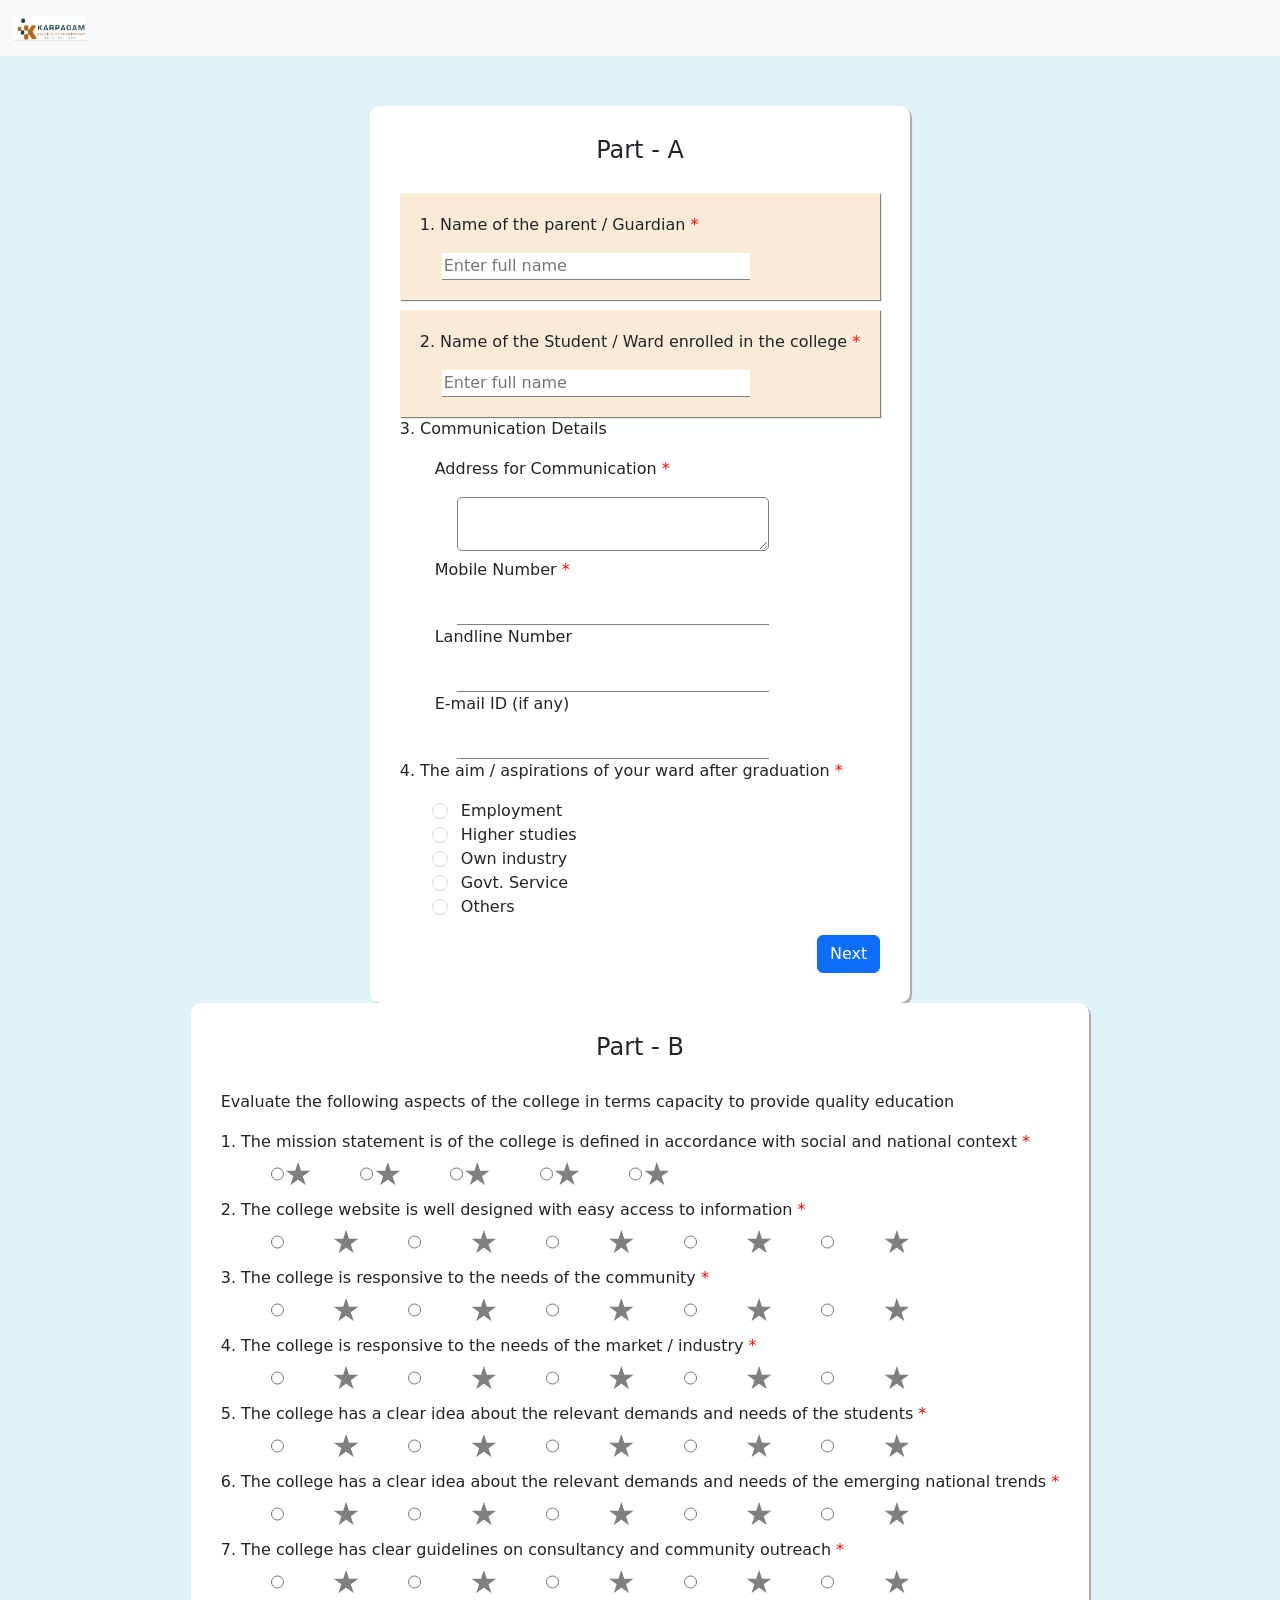
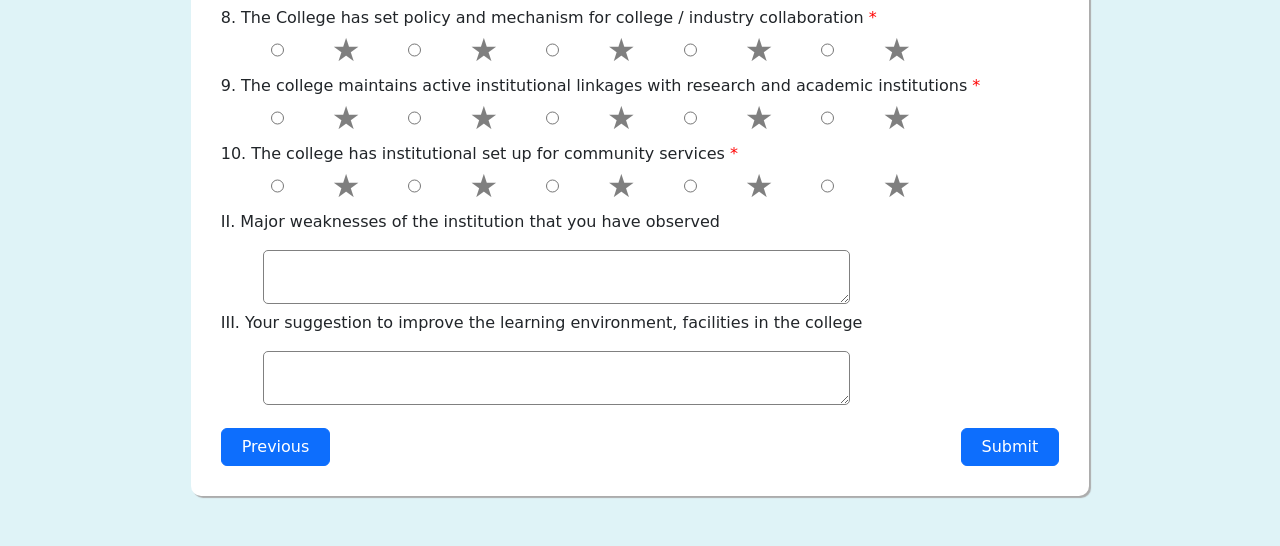
==== Parent_Form.html @ ad38cbf8 "Parent Form - 0.1" ====
<!DOCTYPE html>
<html lang="en">
<head>
    <meta charset="UTF-8">
    <meta name="viewport" content="width=device-width, initial-scale=1.0">
    <title>Parent Feedback</title>
    <link href="https://cdn.jsdelivr.net/npm/bootstrap@5.0.2/dist/css/bootstrap.min.css" rel="stylesheet" integrity="sha384-EVSTQN3/azprG1Anm3QDgpJLIm9Nao0Yz1ztcQTwFspd3yD65VohhpuuCOmLASjC" crossorigin="anonymous">
    <style>
        body{
            background-color: rgba(219, 242, 246, 0.866);
        }
        input[type="text"],
        input[type="tel"],
        input[type="email"]
        {
            border: none;
            outline: 0;
            margin-left: 5%;
            width: 70%;
            border-bottom: .5px solid grey;
        }
        textarea{
            border-radius: 5px;
            border: .5px solid grey;
            outline: 0;
            margin-left: 5%;
            width: 70%;
        }
        .sec-b a,
        input[type="submit"]{
            padding-left: 20px;
            padding-right: 20px;
        }
        h4{
            text-align: center;
            padding-bottom: 20px;
        }
        .rb{
            margin-left: 50px;
            margin-top: -20px;
        }
        .rb-star {
            font-size: 2em;
            color: rgba(0, 0, 0, 0.5);
            cursor: pointer;
            transition: color 0.3s;
            /* margin-left: 50px; */
        }

        .rb-star:hover,
        .rb-star.checked {
            color: rgb(235, 209, 18);
        }
        .rb input[type="radio"]{
            /* display: none; */
        }
        form{
            margin: 50px 50px;
        }
        .sec-a{
            background-color: white;
            padding: 30px;
            border-radius: 10px;
            box-shadow: 2px 2px 1px rgb(172, 172, 172);
            margin: 0px auto;
            width:fit-content;
        }
        .sec-b{
            background-color: white;
            padding: 30px;
            border-radius: 10px;
            box-shadow: 2px 2px 1px rgb(172, 172, 172);
            margin: 0px auto;
            width:fit-content;
        }
        .sec-a ul{
            list-style-type: none;
        }
        .sec-a input[type="radio"]{
            margin-right: 8px;
        }
        span.req{
            color: red;
        }
        .lft-50{
            margin-left: 35px;
        }
        .rb label{
            display: flex;
            /* margin-right: 20px; */
            /* width: 100px; */
        }
        /* @media (max-width : 767px){
            .rb-star{
                margin-left: 20px;
            }
        } */
        @media (max-width : 450px){
            form{
                margin: 50px 20px;
                margin-right: 20px;
            }
            .lft-50{
                margin-left: 20px;
            }
            .rb{
                margin-left: 20px;
            }
        }
        @media (max-width : 380px){
            form{
                margin: 50px 0px;
            }
        }
    </style>

    <script>
        document.addEventListener('DOMContentLoaded', function () {
            const stars = document.querySelectorAll('.rb-star');

            stars.forEach((star) => {
                star.addEventListener('click', function () {
                    const value = parseInt(star.dataset.value);
                    const ratingContainer = star.parentNode.parentNode;
                    const stars = ratingContainer.querySelectorAll('.rb-star');

                    stars.forEach((s, index) => {
                        if (index < value) {
                            s.classList.add('checked');
                        } else {
                            s.classList.remove('checked');
                        }
                    });

                    // Update the hidden input value (if needed)
                    const input = ratingContainer.querySelector('input[type="hidden"]');
                    if (input) {
                        input.value = value;
                    }
                });
            });
        });
    </script>
</head>
<body>
    <nav class="navbar navbar-expand-lg navbar-light bg-light">
        <div class="container-fluid">
            <a class="navbar-brand" href="#">
                <img src="logo.jpg" alt="" width="75" height="25" class="d-inline-block align-text-top">
            </a>
        </div>
        <div class="container-fluid">

        </div>
    </nav>
    
    <section >
        <form action="" class="justify-content-center">
            <div class="sec-a container" id="sec-a">
                <h4>Part - A</h4>
                <div class="q" style="background-color: antiquewhite; box-shadow: 1px 1px 1px grey; padding: 20px;">
                    <p id="p_name">1.	Name of the parent / Guardian <span class="req">*</span></p>
                    <input type="text" name="parent_name" id="parent_name" placeholder="Enter full name">
                </div>
                <div class="q" style="background-color: antiquewhite; box-shadow: 1px 1px 1px grey; padding: 20px; margin-top: 10px;">
                    <p id="s_name">2.	Name of the Student / Ward enrolled in the college <span class="req">*</span></p>
                    <input type="text" name="student_name" id="student_name" placeholder="Enter full name">
                </div>
                <p>3.  Communication Details</p>
                <div class="lft-50">
                    <p id="c_address">Address for Communication <span class="req">*</span></p>
                    <textarea name="communication_address" id="communication_address"></textarea>
                    <p id="m_number">Mobile Number <span class="req">*</span></p>
                    <input type="tel" name="mobile_number" id="mobile_number">
                    <p id="l_number">Landline Number</p>
                    <input type="tel" name="landline_number" id="landline_number">
                    <p id="e_id">E-mail ID (if any)</p>
                    <input type="email" name="email_id" id="email_id">
                </div>
                <p id="aim">4.	The aim / aspirations of your ward after graduation <span class="req">*</span></p>
                <ul>
                    <li><label><input type="radio" class="form-check-input" name="aim" value="1"> Employment </label></li>
                    <li><label><input type="radio" class="form-check-input" name="aim" value="2"> Higher studies </label></li>
                    <li><label><input type="radio" class="form-check-input" name="aim" value="3"> Own industry </label></li>
                    <li><label><input type="radio" class="form-check-input" name="aim" value="4"> Govt. Service </label></li>
                    <li><label><input type="radio" class="form-check-input" name="aim" value="5"> Others </label></li>
                </ul>
                <div class="d-flex justify-content-end">
                    <a href="#sec-b" type="button" class="btn btn-primary" onclick="next()">Next</a>
                </div>
            </div>
            
            <!-- Part - B -->
            <div class="sec-b" id="sec-b">
                <div class="">
                    <h4>Part - B</h2>
                    <p>Evaluate the following aspects of the college in terms capacity to provide quality education</p>
                    <p id="err1">1.   The mission statement is of the college is defined in accordance with social and national context <span class="req">*</span></p>
                        <div class="rb">
                            <div class="d-flex gap-md-5 gap-3">
                                <label>
                                    <input type="radio" name="Q1" value="1"/>
                                    <div class="rb-star" data-value="1">★</div>
                                </label>
                                
                                <label>
                                    <input type="radio" name="Q1" value="2"/>
                                    <div class="rb-star" data-value="2">★</div>
                                </label>

                                <label>
                                    <input type="radio" name="Q1" value="3"/>
                                    <div class="rb-star" data-value="3">★</div>
                                </label>
                                
                                <label>
                                    <input type="radio" name="Q1" value="4"/>
                                    <div class="rb-star" data-value="4">★</div>
                                </label>
                                
                                <label>
                                    <input type="radio" name="Q1" value="5"/>
                                    <div class="rb-star" data-value="5">★</div>
                                </label>
                            </div>
                        </div>
                    <p id="err2">2.   The college website is well designed with easy access to information <span class="req">*</span></p>
                    <div class="rb">
                        <div class="d-flex gap-md-5 gap-3">
                            <input type="radio" name="Q2" value="1"/>
                            <label for="Q2"><div class="rb-star" data-value="1">★</div></label>
                            
                            <input type="radio" name="Q2" value="2"/>
                            <div class="rb-star" data-value="2">★</div>

                            <input type="radio" name="Q2" value="3"/>
                            <div class="rb-star" data-value="3">★</div>
                        
                            <input type="radio" name="Q2" value="4"/>
                            <div class="rb-star" data-value="4">★</div>
                        
                            <input type="radio" name="Q2" value="5"/>
                            <div class="rb-star" data-value="5">★</div>
                        </div>
                    </div>
                    <p id="err3">3.   The college is responsive to the needs of the community <span class="req">*</span></p>
                        <div class="rb">
                            <div class="d-flex gap-md-5 gap-3">
                                <input type="radio" name="Q3" value="1"/>
                                <div class="rb-star" data-value="1">★</div>
                                
                                <input type="radio" name="Q3" value="2"/>
                                <div class="rb-star" data-value="2">★</div>

                                <input type="radio" name="Q3" value="3"/>
                                <div class="rb-star" data-value="3">★</div>
                            
                                <input type="radio" name="Q3" value="4"/>
                                <div class="rb-star" data-value="4">★</div>
                            
                                <input type="radio" name="Q3" value="5"/>
                                <div class="rb-star" data-value="5">★</div>
                            </div>
                        </div>
                    <p id="err4">4.   The college is responsive to the needs of the market / industry <span class="req">*</span></p>
                        <div class="rb">
                            <div class="d-flex gap-md-5 gap-3">
                                <input type="radio" name="Q4" value="1"/>
                                <div class="rb-star" data-value="1">★</div>
                                
                                <input type="radio" name="Q4" value="2"/>
                                <div class="rb-star" data-value="2">★</div>

                                <input type="radio" name="Q4" value="3"/>
                                <div class="rb-star" data-value="3">★</div>
                            
                                <input type="radio" name="Q4" value="4"/>
                                <div class="rb-star" data-value="4">★</div>
                            
                                <input type="radio" name="Q4" value="5"/>
                                <div class="rb-star" data-value="5">★</div>
                            </div>
                        </div>
                    <p id="err5">5.   The college has a clear idea about the relevant demands and needs of the students <span class="req">*</span></p>
                        <div class="rb">
                            <div class="d-flex gap-md-5 gap-3">
                                <input type="radio" name="Q5" value="1"/>
                                <div class="rb-star" data-value="1">★</div>
                                
                                <input type="radio" name="Q5" value="2"/>
                                <div class="rb-star" data-value="2">★</div>

                                <input type="radio" name="Q5" value="3"/>
                                <div class="rb-star" data-value="3">★</div>
                            
                                <input type="radio" name="Q5" value="4"/>
                                <div class="rb-star" data-value="4">★</div>
                            
                                <input type="radio" name="Q5" value="5"/>
                                <div class="rb-star" data-value="5">★</div>
                            </div>
                        </div>
                    <p id="err6">6.   The  college has a clear idea about the relevant demands and needs of the emerging national trends <span class="req">*</span></p>
                        <div class="rb">
                            <div class="d-flex gap-md-5 gap-3">
                                <input type="radio" name="Q6" value="1"/>
                                <div class="rb-star" data-value="1">★</div>
                                
                                <input type="radio" name="Q6" value="2"/>
                                <div class="rb-star" data-value="2">★</div>

                                <input type="radio" name="Q6" value="3"/>
                                <div class="rb-star" data-value="3">★</div>
                            
                                <input type="radio" name="Q6" value="4"/>
                                <div class="rb-star" data-value="4">★</div>
                            
                                <input type="radio" name="Q6" value="5"/>
                                <div class="rb-star" data-value="5">★</div>
                            </div>
                        </div>
                    <p id="err7">7.   The college has clear guidelines on consultancy and community outreach <span class="req">*</span></p>
                        <div class="rb">
                            <div class="d-flex gap-md-5 gap-3">
                                <input type="radio" name="Q7" value="1"/>
                                <div class="rb-star" data-value="1">★</div>
                                
                                <input type="radio" name="Q7" value="2"/>
                                <div class="rb-star" data-value="2">★</div>

                                <input type="radio" name="Q7" value="3"/>
                                <div class="rb-star" data-value="3">★</div>
                            
                                <input type="radio" name="Q7" value="4"/>
                                <div class="rb-star" data-value="4">★</div>
                            
                                <input type="radio" name="Q7" value="5"/>
                                <div class="rb-star" data-value="5">★</div>
                            </div>
                        </div>
                    <p id="err8">8.   The College has set policy and mechanism for college / industry collaboration <span class="req">*</span></p>
                        <div class="rb">
                            <div class="d-flex gap-md-5 gap-3">
                                <input type="radio" name="Q8" value="1"/>
                                <div class="rb-star" data-value="1">★</div>
                                
                                <input type="radio" name="Q8" value="2"/>
                                <div class="rb-star" data-value="2">★</div>

                                <input type="radio" name="Q8" value="3"/>
                                <div class="rb-star" data-value="3">★</div>
                            
                                <input type="radio" name="Q8" value="4"/>
                                <div class="rb-star" data-value="4">★</div>
                            
                                <input type="radio" name="Q8" value="5"/>
                                <div class="rb-star" data-value="5">★</div>
                            </div>
                        </div>
                    <p id="err9">9.   The college maintains active institutional linkages with research and academic institutions <span class="req">*</span></p>
                        <div class="rb">
                            <div class="d-flex gap-md-5 gap-3">
                                <input type="radio" name="Q9" value="1"/>
                                <div class="rb-star" data-value="1">★</div>
                                
                                <input type="radio" name="Q9" value="2"/>
                                <div class="rb-star" data-value="2">★</div>

                                <input type="radio" name="Q9" value="3"/>
                                <div class="rb-star" data-value="3">★</div>
                            
                                <input type="radio" name="Q9" value="4"/>
                                <div class="rb-star" data-value="4">★</div>
                            
                                <input type="radio" name="Q9" value="5"/>
                                <div class="rb-star" data-value="5">★</div>
                            </div>
                        </div>
                    <p id="err10">10.  The college has institutional set up for community services <span class="req">*</span></p>
                    <div class="rb">
                        <div class="d-flex gap-md-5 gap-3">
                            <input type="radio" name="Q10" value="1"/>
                            <div class="rb-star" data-value="1">★</div>
                            
                            <input type="radio" name="Q10" value="2"/>
                            <div class="rb-star" data-value="2">★</div>

                            <input type="radio" name="Q10" value="3"/>
                            <div class="rb-star" data-value="3">★</div>
                        
                            <input type="radio" name="Q10" value="4"/>
                            <div class="rb-star" data-value="4">★</div>
                        
                            <input type="radio" name="Q10" value="5"/>
                            <div class="rb-star" data-value="5">★</div>
                        </div>
                    </div>
                </div>
                <div>
                    <p>II.	Major weaknesses of the institution that you have observed</p>
                    <textarea name="" id=""></textarea>
                    <p>III.	Your suggestion to improve the learning environment, facilities in the college</p>
                    <textarea name="" id=""></textarea>
                </div>
                <div class="d-flex justify-content-between mt-3">
                        <a href="#sec-a" type="button" class="btn btn-primary d-flex justify-content-start" onclick="prev()">Previous</a>
                        <input type="submit" class="btn btn-primary d-flex justify-content-end" onclick="validate(event)">
                </div>
            </div>
        </form>
    </section>


    <script>
        document.getElementById('others').addEventListener('click', (element) => document.getElementById('others_line'))
        function next(){
            document.getElementById("sec-a").classList.add("d-none");
            document.getElementById("sec-b").classList.remove("d-none");
        }
        function prev(){
            document.getElementById("sec-a").classList.remove("d-none");
            document.getElementById("sec-b").classList.add("d-none");
        }
        function validate(event){
            event.preventDefault();
            flag = false;
            
            // Parent Name Validation
            if(document.getElementById('parent_name').value == "" || !validateName(document.getElementById('parent_name').value)){
                flag=true;
                document.getElementById("p_name").style.color="red";
            }
            else{
                document.getElementById("p_name").style.color="black";
            }

            // Student Name Validation
            if(document.getElementById('student_name').value == "" || !validateName(document.getElementById('student_name').value)){
                flag=true;
                document.getElementById("s_name").style.color="red";
            }
            else{
                document.getElementById("s_name").style.color="black";
            }

            // Communication Address Validation
            if(document.getElementById('communication_address').value == ""){
                flag=true;
                document.getElementById("c_address").style.color="red";
            }
            else{
                document.getElementById("c_address").style.color="black";
            }

            // Mobile Number Validation
            if(document.getElementById('mobile_number').value == "" || validatePhoneNumber(document.getElementById('mobile_number').value)){
                flag=true;
                document.getElementById("m_number").style.color="red";
            }
            else{
                document.getElementById("m_number").style.color="black";
            }

            // Landline Number Validation
            if(document.getElementById('landline_number').value != ""){
                if(validatePhoneNumber(document.getElementById('landline_number').value)){
                    flag=true;
                    document.getElementById("l_number").style.color="red";
                }
                else{
                    document.getElementById("l_number").style.color="black";
                }
            }
            else{
                document.getElementById("l_number").style.color="black";
            }

            // Email ID Validation
            if(document.getElementById('email_id').value != ""){
                if(validateEmail(document.getElementById('email_id').value)){
                    flag=true;
                    document.getElementById("e_id").style.color="red";
                }
                else{
                    document.getElementById("e_id").style.color="black";
                }
            }
            else{
                document.getElementById("e_id").style.color="black";
            }


            let qn=['aim','Q1','Q2','Q3','Q4','Q5','Q6','Q7','Q8','Q9','Q10'];
            let err=["aim","err1","err2","err3","err4","err5","err6","err7","err8","err9","err10"];
            for(i=0;i<qn.length;i++){
                if(isRadioChecked(qn[i])==false)
                {
                    console.log(i);
                    document.getElementById(err[i]).style.color="red";
                    flag=true;
                }
                else
                {
                    document.getElementById(err[i]).style.color="black";
                }
            }
            if(flag){
                event.preventDefault();
            }
        }

        // Name Validation Fumction
        function validateName(name){
            const namePattern = /^[a-zA-Z\s]+$/;
            console.log(namePattern.test(name));
            return namePattern.test(name);
        }
        // Phone Number Validation Function
        function validatePhoneNumber(phoneNumber) {
            const phonePattern = /^(?:(?:\+?1\s?)|(?:\+\d{2}\s?))?(?:\d{3})\s?(?:\d{3})\s?(?:\d{4})$/;
            return !phonePattern.test(phoneNumber);
        }

        
        // Email ID Validation Function
        function validateEmail(email) {
            const emailPattern = /^[a-zA-Z0-9._-]+@[a-zA-Z0-9.-]+\.[a-zA-Z]{2,4}$/;
            return !emailPattern.test(email);
        }
        // Radio Button Check Function
        function isRadioChecked (radioName){
            var radioList=document.getElementsByName(radioName);
            for(var i=0; i<radioList.length;i++){
                if(radioList[i].checked){
                    return true;
                }
            }
            return false;
        }
    </script>
    <script src="https://cdn.jsdelivr.net/npm/@popperjs/core@2.9.2/dist/umd/popper.min.js" integrity="sha384-IQsoLXl5PILFhosVNubq5LC7Qb9DXgDA9i+tQ8Zj3iwWAwPtgFTxbJ8NT4GN1R8p" crossorigin="anonymous"></script>
    <script src="https://cdn.jsdelivr.net/npm/bootstrap@5.0.2/dist/js/bootstrap.min.js" integrity="sha384-cVKIPhGWiC2Al4u+LWgxfKTRIcfu0JTxR+EQDz/bgldoEyl4H0zUF0QKbrJ0EcQF" crossorigin="anonymous"></script>
</body>
</html>
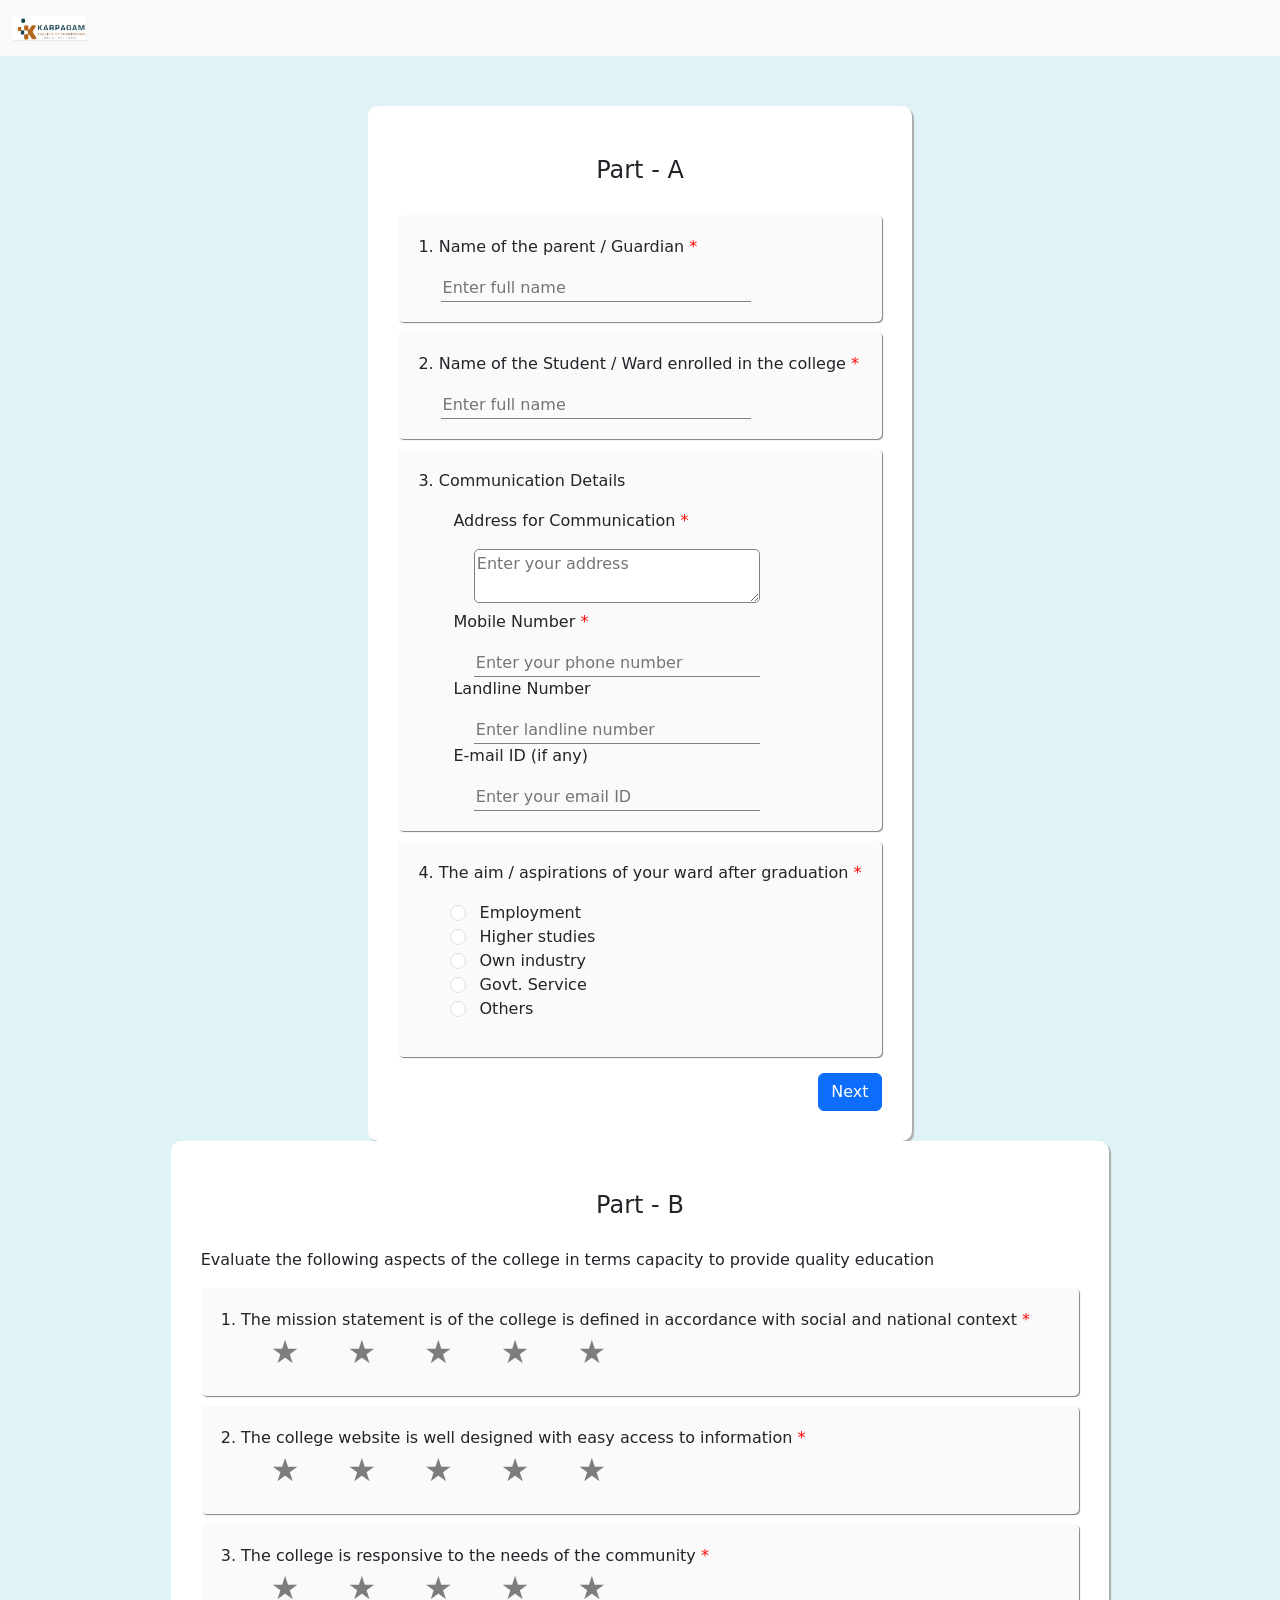
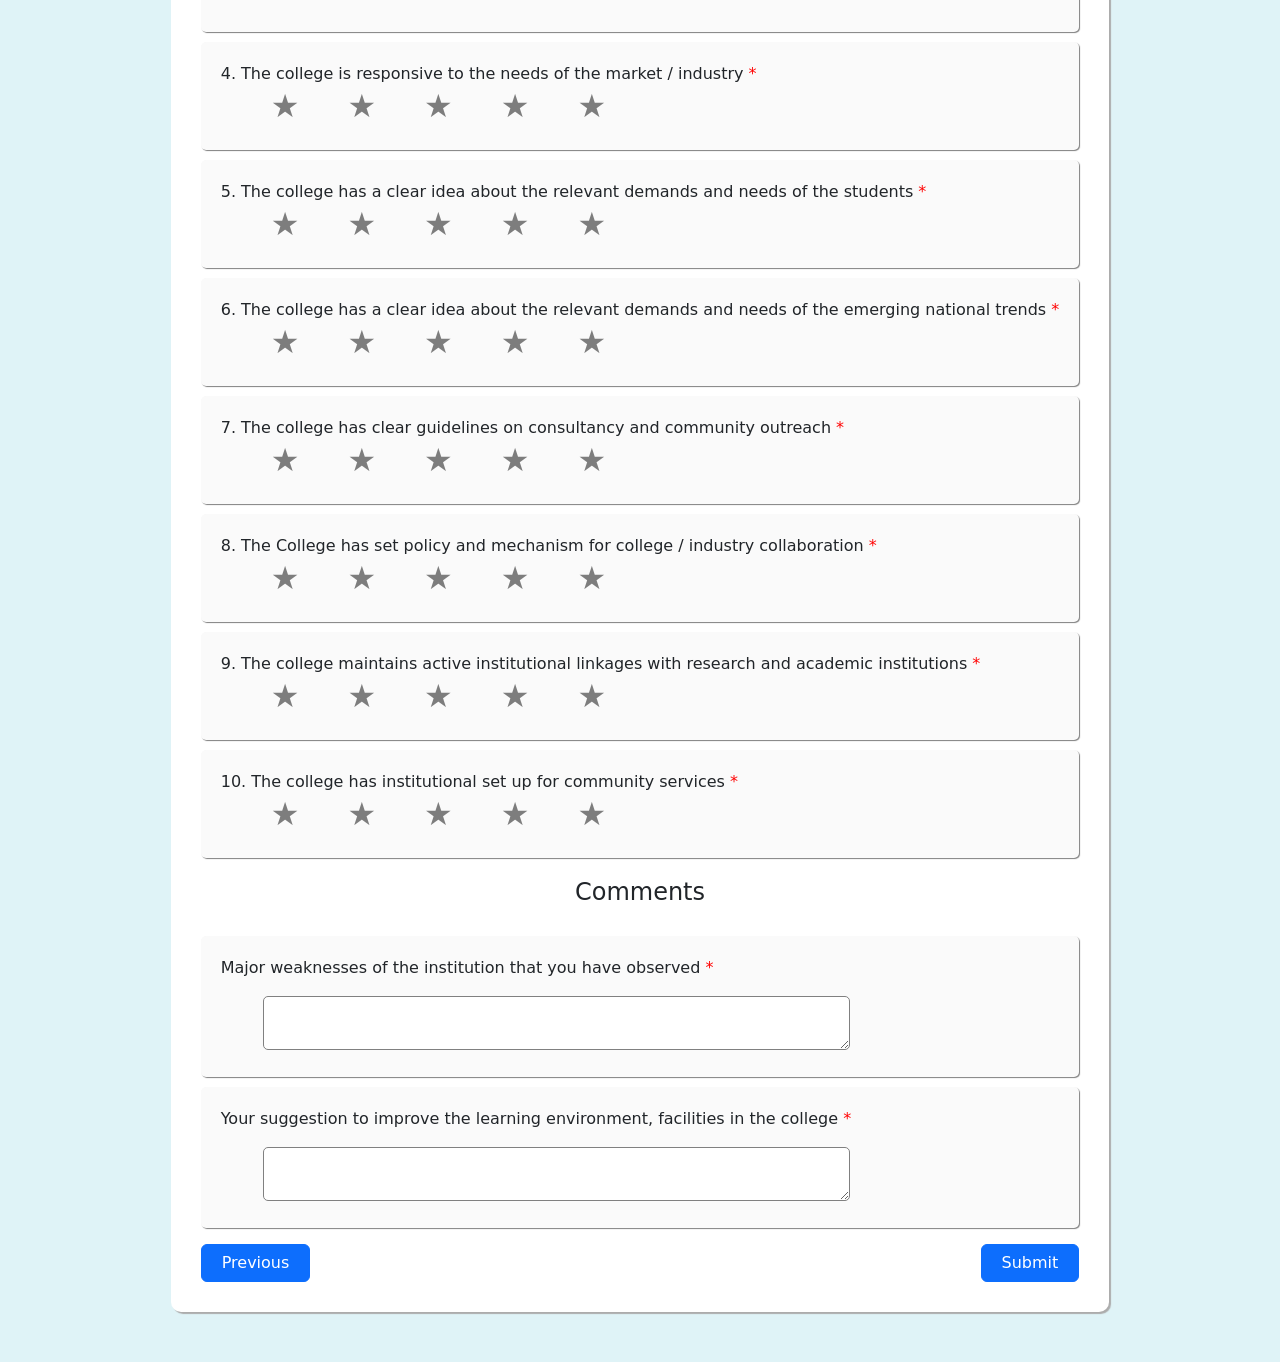
==== commit eb2bf45a: "v.0.2" ====
--- a/Parent_Form.html
+++ b/Parent_Form.html
@@ -13,6 +13,7 @@
         input[type="tel"],
         input[type="email"]
         {
+            background-color: initial;
             border: none;
             outline: 0;
             margin-left: 5%;
@@ -26,6 +27,13 @@
             margin-left: 5%;
             width: 70%;
         }
+        .question{
+            background-color: rgba(250, 250, 250, 50);
+            box-shadow: 1px 1px 1px grey;
+            margin-top: 10px;
+            padding: 20px;
+            border-radius: 5px;
+        }
         .sec-b a,
         input[type="submit"]{
             padding-left: 20px;
@@ -34,6 +42,7 @@
         h4{
             text-align: center;
             padding-bottom: 20px;
+            margin-top: 20px;
         }
         .rb{
             margin-left: 50px;
@@ -52,7 +61,7 @@
             color: rgb(235, 209, 18);
         }
         .rb input[type="radio"]{
-            /* display: none; */
+            display: none;
         }
         form{
             margin: 50px 50px;
@@ -158,34 +167,42 @@
         <form action="" class="justify-content-center">
             <div class="sec-a container" id="sec-a">
                 <h4>Part - A</h4>
-                <div class="q" style="background-color: antiquewhite; box-shadow: 1px 1px 1px grey; padding: 20px;">
+                <div class="question">
                     <p id="p_name">1.	Name of the parent / Guardian <span class="req">*</span></p>
                     <input type="text" name="parent_name" id="parent_name" placeholder="Enter full name">
                 </div>
-                <div class="q" style="background-color: antiquewhite; box-shadow: 1px 1px 1px grey; padding: 20px; margin-top: 10px;">
+                <div class="question">
                     <p id="s_name">2.	Name of the Student / Ward enrolled in the college <span class="req">*</span></p>
                     <input type="text" name="student_name" id="student_name" placeholder="Enter full name">
                 </div>
-                <p>3.  Communication Details</p>
-                <div class="lft-50">
-                    <p id="c_address">Address for Communication <span class="req">*</span></p>
-                    <textarea name="communication_address" id="communication_address"></textarea>
-                    <p id="m_number">Mobile Number <span class="req">*</span></p>
-                    <input type="tel" name="mobile_number" id="mobile_number">
-                    <p id="l_number">Landline Number</p>
-                    <input type="tel" name="landline_number" id="landline_number">
-                    <p id="e_id">E-mail ID (if any)</p>
-                    <input type="email" name="email_id" id="email_id">
+                <div class="question">
+                    <p>3.  Communication Details</p>
+                    <div class="lft-50">
+                        <p id="c_address">Address for Communication <span class="req">*</span></p>
+                        <textarea name="communication_address" id="communication_address" placeholder="Enter your address"></textarea>
+
+                        <p id="m_number">Mobile Number <span class="req">*</span></p>
+                        <input type="tel" name="mobile_number" id="mobile_number" placeholder="Enter your phone number">
+
+                        <p id="l_number">Landline Number</p>
+                        <input type="tel" name="landline_number" id="landline_number" placeholder="Enter landline number">
+
+                        <p id="e_id">E-mail ID (if any)</p>
+                        <input type="email" name="email_id" id="email_id" placeholder="Enter your email ID">
+                    </div>
                 </div>
+                <div class="question">
                 <p id="aim">4.	The aim / aspirations of your ward after graduation <span class="req">*</span></p>
-                <ul>
-                    <li><label><input type="radio" class="form-check-input" name="aim" value="1"> Employment </label></li>
-                    <li><label><input type="radio" class="form-check-input" name="aim" value="2"> Higher studies </label></li>
-                    <li><label><input type="radio" class="form-check-input" name="aim" value="3"> Own industry </label></li>
-                    <li><label><input type="radio" class="form-check-input" name="aim" value="4"> Govt. Service </label></li>
-                    <li><label><input type="radio" class="form-check-input" name="aim" value="5"> Others </label></li>
-                </ul>
-                <div class="d-flex justify-content-end">
+                    <ul>
+                        <li><label><input type="radio" class="form-check-input" name="aim" value="1"> Employment </label></li>
+                        <li><label><input type="radio" class="form-check-input" name="aim" value="2"> Higher studies </label></li>
+                        <li><label><input type="radio" class="form-check-input" name="aim" value="3"> Own industry </label></li>
+                        <li><label><input type="radio" class="form-check-input" name="aim" value="4"> Govt. Service </label></li>
+                        <li><label><input type="radio" class="form-check-input" name="aim" id="others" value="5"> Others </label></li>
+                    </ul>
+                    <input type="text" id="others_text" class="d-none">
+                </div>
+                <div class="d-flex justify-content-end mt-3">
                     <a href="#sec-b" type="button" class="btn btn-primary" onclick="next()">Next</a>
                 </div>
             </div>
@@ -193,214 +210,339 @@
             <!-- Part - B -->
             <div class="sec-b" id="sec-b">
                 <div class="">
-                    <h4>Part - B</h2>
+                    <h4>Part - B</h4>
                     <p>Evaluate the following aspects of the college in terms capacity to provide quality education</p>
-                    <p id="err1">1.   The mission statement is of the college is defined in accordance with social and national context <span class="req">*</span></p>
-                        <div class="rb">
-                            <div class="d-flex gap-md-5 gap-3">
-                                <label>
-                                    <input type="radio" name="Q1" value="1"/>
-                                    <div class="rb-star" data-value="1">★</div>
-                                </label>
-                                
-                                <label>
-                                    <input type="radio" name="Q1" value="2"/>
-                                    <div class="rb-star" data-value="2">★</div>
-                                </label>
-
-                                <label>
-                                    <input type="radio" name="Q1" value="3"/>
-                                    <div class="rb-star" data-value="3">★</div>
-                                </label>
-                                
-                                <label>
-                                    <input type="radio" name="Q1" value="4"/>
-                                    <div class="rb-star" data-value="4">★</div>
-                                </label>
-                                
-                                <label>
-                                    <input type="radio" name="Q1" value="5"/>
-                                    <div class="rb-star" data-value="5">★</div>
-                                </label>
-                            </div>
-                        </div>
-                    <p id="err2">2.   The college website is well designed with easy access to information <span class="req">*</span></p>
-                    <div class="rb">
-                        <div class="d-flex gap-md-5 gap-3">
-                            <input type="radio" name="Q2" value="1"/>
-                            <label for="Q2"><div class="rb-star" data-value="1">★</div></label>
+                    
+                    <div class="question">
+                        <p id="err1">1.   The mission statement is of the college is defined in accordance with social and national context <span class="req">*</span></p>
+                            <div class="rb">
+                                <div class="d-flex gap-md-5 gap-3">
+                                    <label>
+                                        <input type="radio" name="Q1" value="1"/>
+                                        <div class="rb-star" data-value="1">★</div>
+                                    </label>
+                                    
+                                    <label>
+                                        <input type="radio" name="Q1" value="2"/>
+                                        <div class="rb-star" data-value="2">★</div>
+                                    </label>
+
+                                    <label>
+                                        <input type="radio" name="Q1" value="3"/>
+                                        <div class="rb-star" data-value="3">★</div>
+                                    </label>
+                                    
+                                    <label>
+                                        <input type="radio" name="Q1" value="4"/>
+                                        <div class="rb-star" data-value="4">★</div>
+                                    </label>
+                                    
+                                    <label>
+                                        <input type="radio" name="Q1" value="5"/>
+                                        <div class="rb-star" data-value="5">★</div>
+                                    </label>
+                                </div>
+                            </div>
+                    </div>
+                    
+                    <div class="question">
+                        <p id="err2">2.   The college website is well designed with easy access to information <span class="req">*</span></p>
+                            <div class="rb">
+                                <div class="d-flex gap-md-5 gap-3">
+                                    <label>
+                                        <input type="radio" name="Q2" value="1"/>
+                                        <div class="rb-star" data-value="1">★</div>
+                                    </label>
+                                    
+                                    <label>
+                                        <input type="radio" name="Q2" value="2"/>
+                                        <div class="rb-star" data-value="2">★</div>
+                                    </label>
+
+                                    <label>
+                                        <input type="radio" name="Q2" value="3"/>
+                                        <div class="rb-star" data-value="3">★</div>
+                                    </label>
+                                    
+                                    <label>
+                                        <input type="radio" name="Q2" value="4"/>
+                                        <div class="rb-star" data-value="4">★</div>
+                                    </label>
+                                    
+                                    <label>
+                                        <input type="radio" name="Q2" value="5"/>
+                                        <div class="rb-star" data-value="5">★</div>
+                                    </label>
+                                </div>
+                            </div>
+                    </div>
+                    
+                    <div class="question">
+                        <p id="err3">3.   The college is responsive to the needs of the community <span class="req">*</span></p>
+                            <div class="rb">
+                                <div class="d-flex gap-md-5 gap-3">
+                                    <label>
+                                        <input type="radio" name="Q3" value="1"/>
+                                        <div class="rb-star" data-value="1">★</div>
+                                    </label>
+                                    
+                                    <label>
+                                        <input type="radio" name="Q3" value="2"/>
+                                        <div class="rb-star" data-value="2">★</div>
+                                    </label>
+
+                                    <label>
+                                        <input type="radio" name="Q3" value="3"/>
+                                        <div class="rb-star" data-value="3">★</div>
+                                    </label>
+                                    
+                                    <label>
+                                        <input type="radio" name="Q3" value="4"/>
+                                        <div class="rb-star" data-value="4">★</div>
+                                    </label>
+                                    
+                                    <label>
+                                        <input type="radio" name="Q3" value="5"/>
+                                        <div class="rb-star" data-value="5">★</div>
+                                    </label>
+                                </div>
+                            </div>
+                    </div>
+                    
+                    <div class="question">
+                        <p id="err4">4.   The college is responsive to the needs of the market / industry <span class="req">*</span></p>
+                            <div class="rb">
+                                <div class="d-flex gap-md-5 gap-3">
+                                    <label>
+                                        <input type="radio" name="Q4" value="1"/>
+                                        <div class="rb-star" data-value="1">★</div>
+                                    </label>
+                                    
+                                    <label>
+                                        <input type="radio" name="Q4" value="2"/>
+                                        <div class="rb-star" data-value="2">★</div>
+                                    </label>
+
+                                    <label>
+                                        <input type="radio" name="Q4" value="3"/>
+                                        <div class="rb-star" data-value="3">★</div>
+                                    </label>
+                                    
+                                    <label>
+                                        <input type="radio" name="Q4" value="4"/>
+                                        <div class="rb-star" data-value="4">★</div>
+                                    </label>
+                                    
+                                    <label>
+                                        <input type="radio" name="Q4" value="5"/>
+                                        <div class="rb-star" data-value="5">★</div>
+                                    </label>
+                                </div>
+                            </div>
+                    </div> 
+
+                    <div class="question">
+                        <p id="err5">5.   The college has a clear idea about the relevant demands and needs of the students <span class="req">*</span></p>
+                            <div class="rb">
+                                <div class="d-flex gap-md-5 gap-3">
+                                    <label>
+                                        <input type="radio" name="Q1" value="1"/>
+                                        <div class="rb-star" data-value="1">★</div>
+                                    </label>
+                                    
+                                    <label>
+                                        <input type="radio" name="Q5" value="2"/>
+                                        <div class="rb-star" data-value="2">★</div>
+                                    </label>
+
+                                    <label>
+                                        <input type="radio" name="Q5" value="3"/>
+                                        <div class="rb-star" data-value="3">★</div>
+                                    </label>
+                                    
+                                    <label>
+                                        <input type="radio" name="Q5" value="4"/>
+                                        <div class="rb-star" data-value="4">★</div>
+                                    </label>
+                                    
+                                    <label>
+                                        <input type="radio" name="Q5" value="5"/>
+                                        <div class="rb-star" data-value="5">★</div>
+                                    </label>
+                                </div>
+                            </div>
+                    </div>    
+
+                    <div class="question">
+                        <p id="err6">6.   The  college has a clear idea about the relevant demands and needs of the emerging national trends <span class="req">*</span></p>
+                            <div class="rb">
+                                <div class="d-flex gap-md-5 gap-3">
+                                    <label>
+                                        <input type="radio" name="Q6" value="1"/>
+                                        <div class="rb-star" data-value="1">★</div>
+                                    </label>
+                                    
+                                    <label>
+                                        <input type="radio" name="Q6" value="2"/>
+                                        <div class="rb-star" data-value="2">★</div>
+                                    </label>
+
+                                    <label>
+                                        <input type="radio" name="Q6" value="3"/>
+                                        <div class="rb-star" data-value="3">★</div>
+                                    </label>
+                                    
+                                    <label>
+                                        <input type="radio" name="Q6" value="4"/>
+                                        <div class="rb-star" data-value="4">★</div>
+                                    </label>
+                                    
+                                    <label>
+                                        <input type="radio" name="Q6" value="5"/>
+                                        <div class="rb-star" data-value="5">★</div>
+                                    </label>
+                                </div>
+                            </div>
+                    </div>
+
+                    <div class="question">
+                        <p id="err7">7.   The college has clear guidelines on consultancy and community outreach <span class="req">*</span></p>
+                            <div class="rb">
+                                <div class="d-flex gap-md-5 gap-3">
+                                    <label>
+                                        <input type="radio" name="Q7" value="1"/>
+                                        <div class="rb-star" data-value="1">★</div>
+                                    </label>
+                                    
+                                    <label>
+                                        <input type="radio" name="Q7" value="2"/>
+                                        <div class="rb-star" data-value="2">★</div>
+                                    </label>
+
+                                    <label>
+                                        <input type="radio" name="Q7" value="3"/>
+                                        <div class="rb-star" data-value="3">★</div>
+                                    </label>
+                                    
+                                    <label>
+                                        <input type="radio" name="Q7" value="4"/>
+                                        <div class="rb-star" data-value="4">★</div>
+                                    </label>
+                                    
+                                    <label>
+                                        <input type="radio" name="Q7" value="5"/>
+                                        <div class="rb-star" data-value="5">★</div>
+                                    </label>
+                                </div>
+                            </div>
+                    </div>
                             
-                            <input type="radio" name="Q2" value="2"/>
-                            <div class="rb-star" data-value="2">★</div>
-
-                            <input type="radio" name="Q2" value="3"/>
-                            <div class="rb-star" data-value="3">★</div>
-                        
-                            <input type="radio" name="Q2" value="4"/>
-                            <div class="rb-star" data-value="4">★</div>
-                        
-                            <input type="radio" name="Q2" value="5"/>
-                            <div class="rb-star" data-value="5">★</div>
-                        </div>
-                    </div>
-                    <p id="err3">3.   The college is responsive to the needs of the community <span class="req">*</span></p>
-                        <div class="rb">
-                            <div class="d-flex gap-md-5 gap-3">
-                                <input type="radio" name="Q3" value="1"/>
-                                <div class="rb-star" data-value="1">★</div>
-                                
-                                <input type="radio" name="Q3" value="2"/>
-                                <div class="rb-star" data-value="2">★</div>
-
-                                <input type="radio" name="Q3" value="3"/>
-                                <div class="rb-star" data-value="3">★</div>
-                            
-                                <input type="radio" name="Q3" value="4"/>
-                                <div class="rb-star" data-value="4">★</div>
-                            
-                                <input type="radio" name="Q3" value="5"/>
-                                <div class="rb-star" data-value="5">★</div>
-                            </div>
-                        </div>
-                    <p id="err4">4.   The college is responsive to the needs of the market / industry <span class="req">*</span></p>
-                        <div class="rb">
-                            <div class="d-flex gap-md-5 gap-3">
-                                <input type="radio" name="Q4" value="1"/>
-                                <div class="rb-star" data-value="1">★</div>
-                                
-                                <input type="radio" name="Q4" value="2"/>
-                                <div class="rb-star" data-value="2">★</div>
-
-                                <input type="radio" name="Q4" value="3"/>
-                                <div class="rb-star" data-value="3">★</div>
-                            
-                                <input type="radio" name="Q4" value="4"/>
-                                <div class="rb-star" data-value="4">★</div>
-                            
-                                <input type="radio" name="Q4" value="5"/>
-                                <div class="rb-star" data-value="5">★</div>
-                            </div>
-                        </div>
-                    <p id="err5">5.   The college has a clear idea about the relevant demands and needs of the students <span class="req">*</span></p>
-                        <div class="rb">
-                            <div class="d-flex gap-md-5 gap-3">
-                                <input type="radio" name="Q5" value="1"/>
-                                <div class="rb-star" data-value="1">★</div>
-                                
-                                <input type="radio" name="Q5" value="2"/>
-                                <div class="rb-star" data-value="2">★</div>
-
-                                <input type="radio" name="Q5" value="3"/>
-                                <div class="rb-star" data-value="3">★</div>
-                            
-                                <input type="radio" name="Q5" value="4"/>
-                                <div class="rb-star" data-value="4">★</div>
-                            
-                                <input type="radio" name="Q5" value="5"/>
-                                <div class="rb-star" data-value="5">★</div>
-                            </div>
-                        </div>
-                    <p id="err6">6.   The  college has a clear idea about the relevant demands and needs of the emerging national trends <span class="req">*</span></p>
-                        <div class="rb">
-                            <div class="d-flex gap-md-5 gap-3">
-                                <input type="radio" name="Q6" value="1"/>
-                                <div class="rb-star" data-value="1">★</div>
-                                
-                                <input type="radio" name="Q6" value="2"/>
-                                <div class="rb-star" data-value="2">★</div>
-
-                                <input type="radio" name="Q6" value="3"/>
-                                <div class="rb-star" data-value="3">★</div>
-                            
-                                <input type="radio" name="Q6" value="4"/>
-                                <div class="rb-star" data-value="4">★</div>
-                            
-                                <input type="radio" name="Q6" value="5"/>
-                                <div class="rb-star" data-value="5">★</div>
-                            </div>
-                        </div>
-                    <p id="err7">7.   The college has clear guidelines on consultancy and community outreach <span class="req">*</span></p>
-                        <div class="rb">
-                            <div class="d-flex gap-md-5 gap-3">
-                                <input type="radio" name="Q7" value="1"/>
-                                <div class="rb-star" data-value="1">★</div>
-                                
-                                <input type="radio" name="Q7" value="2"/>
-                                <div class="rb-star" data-value="2">★</div>
-
-                                <input type="radio" name="Q7" value="3"/>
-                                <div class="rb-star" data-value="3">★</div>
-                            
-                                <input type="radio" name="Q7" value="4"/>
-                                <div class="rb-star" data-value="4">★</div>
-                            
-                                <input type="radio" name="Q7" value="5"/>
-                                <div class="rb-star" data-value="5">★</div>
-                            </div>
-                        </div>
-                    <p id="err8">8.   The College has set policy and mechanism for college / industry collaboration <span class="req">*</span></p>
-                        <div class="rb">
-                            <div class="d-flex gap-md-5 gap-3">
-                                <input type="radio" name="Q8" value="1"/>
-                                <div class="rb-star" data-value="1">★</div>
-                                
-                                <input type="radio" name="Q8" value="2"/>
-                                <div class="rb-star" data-value="2">★</div>
-
-                                <input type="radio" name="Q8" value="3"/>
-                                <div class="rb-star" data-value="3">★</div>
-                            
-                                <input type="radio" name="Q8" value="4"/>
-                                <div class="rb-star" data-value="4">★</div>
-                            
-                                <input type="radio" name="Q8" value="5"/>
-                                <div class="rb-star" data-value="5">★</div>
-                            </div>
-                        </div>
-                    <p id="err9">9.   The college maintains active institutional linkages with research and academic institutions <span class="req">*</span></p>
-                        <div class="rb">
-                            <div class="d-flex gap-md-5 gap-3">
-                                <input type="radio" name="Q9" value="1"/>
-                                <div class="rb-star" data-value="1">★</div>
-                                
-                                <input type="radio" name="Q9" value="2"/>
-                                <div class="rb-star" data-value="2">★</div>
-
-                                <input type="radio" name="Q9" value="3"/>
-                                <div class="rb-star" data-value="3">★</div>
-                            
-                                <input type="radio" name="Q9" value="4"/>
-                                <div class="rb-star" data-value="4">★</div>
-                            
-                                <input type="radio" name="Q9" value="5"/>
-                                <div class="rb-star" data-value="5">★</div>
-                            </div>
-                        </div>
-                    <p id="err10">10.  The college has institutional set up for community services <span class="req">*</span></p>
-                    <div class="rb">
-                        <div class="d-flex gap-md-5 gap-3">
-                            <input type="radio" name="Q10" value="1"/>
-                            <div class="rb-star" data-value="1">★</div>
-                            
-                            <input type="radio" name="Q10" value="2"/>
-                            <div class="rb-star" data-value="2">★</div>
-
-                            <input type="radio" name="Q10" value="3"/>
-                            <div class="rb-star" data-value="3">★</div>
-                        
-                            <input type="radio" name="Q10" value="4"/>
-                            <div class="rb-star" data-value="4">★</div>
-                        
-                            <input type="radio" name="Q10" value="5"/>
-                            <div class="rb-star" data-value="5">★</div>
-                        </div>
+                    <div class="question">
+                        <p id="err8">8.   The College has set policy and mechanism for college / industry collaboration <span class="req">*</span></p>
+                            <div class="rb">
+                                <div class="d-flex gap-md-5 gap-3">
+                                    <label>
+                                        <input type="radio" name="Q8" value="1"/>
+                                        <div class="rb-star" data-value="1">★</div>
+                                    </label>
+                                    
+                                    <label>
+                                        <input type="radio" name="Q8" value="2"/>
+                                        <div class="rb-star" data-value="2">★</div>
+                                    </label>
+
+                                    <label>
+                                        <input type="radio" name="Q8" value="3"/>
+                                        <div class="rb-star" data-value="3">★</div>
+                                    </label>
+                                    
+                                    <label>
+                                        <input type="radio" name="Q8" value="4"/>
+                                        <div class="rb-star" data-value="4">★</div>
+                                    </label>
+                                    
+                                    <label>
+                                        <input type="radio" name="Q8" value="5"/>
+                                        <div class="rb-star" data-value="5">★</div>
+                                    </label>
+                                </div>
+                            </div>
+                    </div>
+
+                    <div class="question">
+                        <p id="err9">9.   The college maintains active institutional linkages with research and academic institutions <span class="req">*</span></p>
+                            <div class="rb">
+                                <div class="d-flex gap-md-5 gap-3">
+                                    <label>
+                                        <input type="radio" name="Q9" value="1"/>
+                                        <div class="rb-star" data-value="1">★</div>
+                                    </label>
+                                    
+                                    <label>
+                                        <input type="radio" name="Q9" value="2"/>
+                                        <div class="rb-star" data-value="2">★</div>
+                                    </label>
+
+                                    <label>
+                                        <input type="radio" name="Q9" value="3"/>
+                                        <div class="rb-star" data-value="3">★</div>
+                                    </label>
+                                    
+                                    <label>
+                                        <input type="radio" name="Q9" value="4"/>
+                                        <div class="rb-star" data-value="4">★</div>
+                                    </label>
+                                    
+                                    <label>
+                                        <input type="radio" name="Q9" value="5"/>
+                                        <div class="rb-star" data-value="5">★</div>
+                                    </label>
+                                </div>
+                            </div>
+                    </div>        
+                    <div class="question">
+                        <p id="err10">10.  The college has institutional set up for community services <span class="req">*</span></p>
+                            <div class="rb">
+                                <div class="d-flex gap-md-5 gap-3">
+                                    <label>
+                                        <input type="radio" name="Q10" value="1"/>
+                                        <div class="rb-star" data-value="1">★</div>
+                                    </label>
+                                    
+                                    <label>
+                                        <input type="radio" name="Q10" value="2"/>
+                                        <div class="rb-star" data-value="2">★</div>
+                                    </label>
+
+                                    <label>
+                                        <input type="radio" name="Q10" value="3"/>
+                                        <div class="rb-star" data-value="3">★</div>
+                                    </label>
+                                    
+                                    <label>
+                                        <input type="radio" name="Q10" value="4"/>
+                                        <div class="rb-star" data-value="4">★</div>
+                                    </label>
+                                    
+                                    <label>
+                                        <input type="radio" name="Q10" value="5"/>
+                                        <div class="rb-star" data-value="5">★</div>
+                                    </label>
+                                </div>
+                            </div>
                     </div>
                 </div>
+                <h4>Comments</h4>
                 <div>
-                    <p>II.	Major weaknesses of the institution that you have observed</p>
-                    <textarea name="" id=""></textarea>
-                    <p>III.	Your suggestion to improve the learning environment, facilities in the college</p>
-                    <textarea name="" id=""></textarea>
+                    <div class="question">
+                        <p id="w_feedback">Major weaknesses of the institution that you have observed <span class="req">*</span></p>
+                        <textarea name="weakness_feedback" id="weakness_feedback"></textarea>
+                    </div>
+
+                    <div class="question">
+                        <p id="i_feedback">Your suggestion to improve the learning environment, facilities in the college <span class="req">*</span></p>
+                        <textarea name="improvement_feedback" id="improvement_feedback"></textarea>
+                    </div>
                 </div>
                 <div class="d-flex justify-content-between mt-3">
                         <a href="#sec-a" type="button" class="btn btn-primary d-flex justify-content-start" onclick="prev()">Previous</a>
@@ -412,18 +554,23 @@
 
 
     <script>
-        document.getElementById('others').addEventListener('click', (element) => document.getElementById('others_line'))
+        
+        // Aim others Hide and View
+        const aim_radio = document.querySelectorAll('input[name="aim"]');
+
+        aim_radio.forEach(radio => {
+            radio.addEventListener('change', (event) => {
+                if (document.getElementById('others').checked) {
+                    document.getElementById('others_text').classList.remove('d-none');
+                }
+                else{
+                    document.getElementById('others_text').classList.add('d-none');
+                }
+            });
+        });
+
         function next(){
-            document.getElementById("sec-a").classList.add("d-none");
-            document.getElementById("sec-b").classList.remove("d-none");
-        }
-        function prev(){
-            document.getElementById("sec-a").classList.remove("d-none");
-            document.getElementById("sec-b").classList.add("d-none");
-        }
-        function validate(event){
-            event.preventDefault();
-            flag = false;
+            let flag = false;
             
             // Parent Name Validation
             if(document.getElementById('parent_name').value == "" || !validateName(document.getElementById('parent_name').value)){
@@ -463,7 +610,7 @@
 
             // Landline Number Validation
             if(document.getElementById('landline_number').value != ""){
-                if(validatePhoneNumber(document.getElementById('landline_number').value)){
+                if(validateLandlineNumber(document.getElementById('landline_number').value)){
                     flag=true;
                     document.getElementById("l_number").style.color="red";
                 }
@@ -489,21 +636,76 @@
                 document.getElementById("e_id").style.color="black";
             }
 
-
-            let qn=['aim','Q1','Q2','Q3','Q4','Q5','Q6','Q7','Q8','Q9','Q10'];
-            let err=["aim","err1","err2","err3","err4","err5","err6","err7","err8","err9","err10"];
+            // Aim Validation
+            if(isRadioChecked('aim')==false)
+            {
+                document.getElementById('aim').style.color="red";
+                flag=true;
+            }
+            else if(document.getElementById('others').checked){
+                if(document.getElementById('others_text').value == ""){
+                    document.getElementById('aim').style.color="red";
+                    flag=true;
+                }
+                else{
+                    document.getElementById('aim').style.color="black";
+                }
+            }
+            else
+            {
+                document.getElementById('aim').style.color="black";
+            }
+
+            if(!flag){
+                document.getElementById("sec-a").classList.add("d-none");
+                document.getElementById("sec-b").classList.remove("d-none");
+            }
+        }
+        function prev(){
+            document.getElementById("sec-a").classList.remove("d-none");
+            document.getElementById("sec-b").classList.add("d-none");
+        }
+
+        function validate(event){
+            event.preventDefault();
+            let flag = false;
+            let count = 0;
+            let qn=['Q1','Q2','Q3','Q4','Q5','Q6','Q7','Q8','Q9','Q10'];
+            let err=["err1","err2","err3","err4","err5","err6","err7","err8","err9","err10"];
             for(i=0;i<qn.length;i++){
                 if(isRadioChecked(qn[i])==false)
                 {
-                    console.log(i);
                     document.getElementById(err[i]).style.color="red";
                     flag=true;
+                    count++;
                 }
                 else
                 {
                     document.getElementById(err[i]).style.color="black";
                 }
-            }
+                if(count=1){
+                    document.getElementById(err[i]).scrollIntoView();
+                }
+            }
+
+            // Weakness Feedback Validation
+            if(document.getElementById("weakness_feedback").value==""){
+                flag=true;
+                document.getElementById("w_feedback").style.color="red";
+            }
+            else{
+                document.getElementById("w_feedback").style.color="black";
+            }
+
+            // Improvement Feedback Validation
+            if(document.getElementById("improvement_feedback").value==""){
+                flag=true;
+                document.getElementById("i_feedback").style.color="red";
+            }
+            else{
+                document.getElementById("i_feedback").style.color="black";
+            }
+
             if(flag){
                 event.preventDefault();
             }
@@ -512,7 +714,6 @@
         // Name Validation Fumction
         function validateName(name){
             const namePattern = /^[a-zA-Z\s]+$/;
-            console.log(namePattern.test(name));
             return namePattern.test(name);
         }
         // Phone Number Validation Function
@@ -521,6 +722,11 @@
             return !phonePattern.test(phoneNumber);
         }
 
+        // Landline Number Validation Function
+        function validateLandlineNumber(number) {
+            const indianLandlinePattern = /^\d{10}$/;
+            return !indianLandlinePattern.test(number);
+        }
         
         // Email ID Validation Function
         function validateEmail(email) {
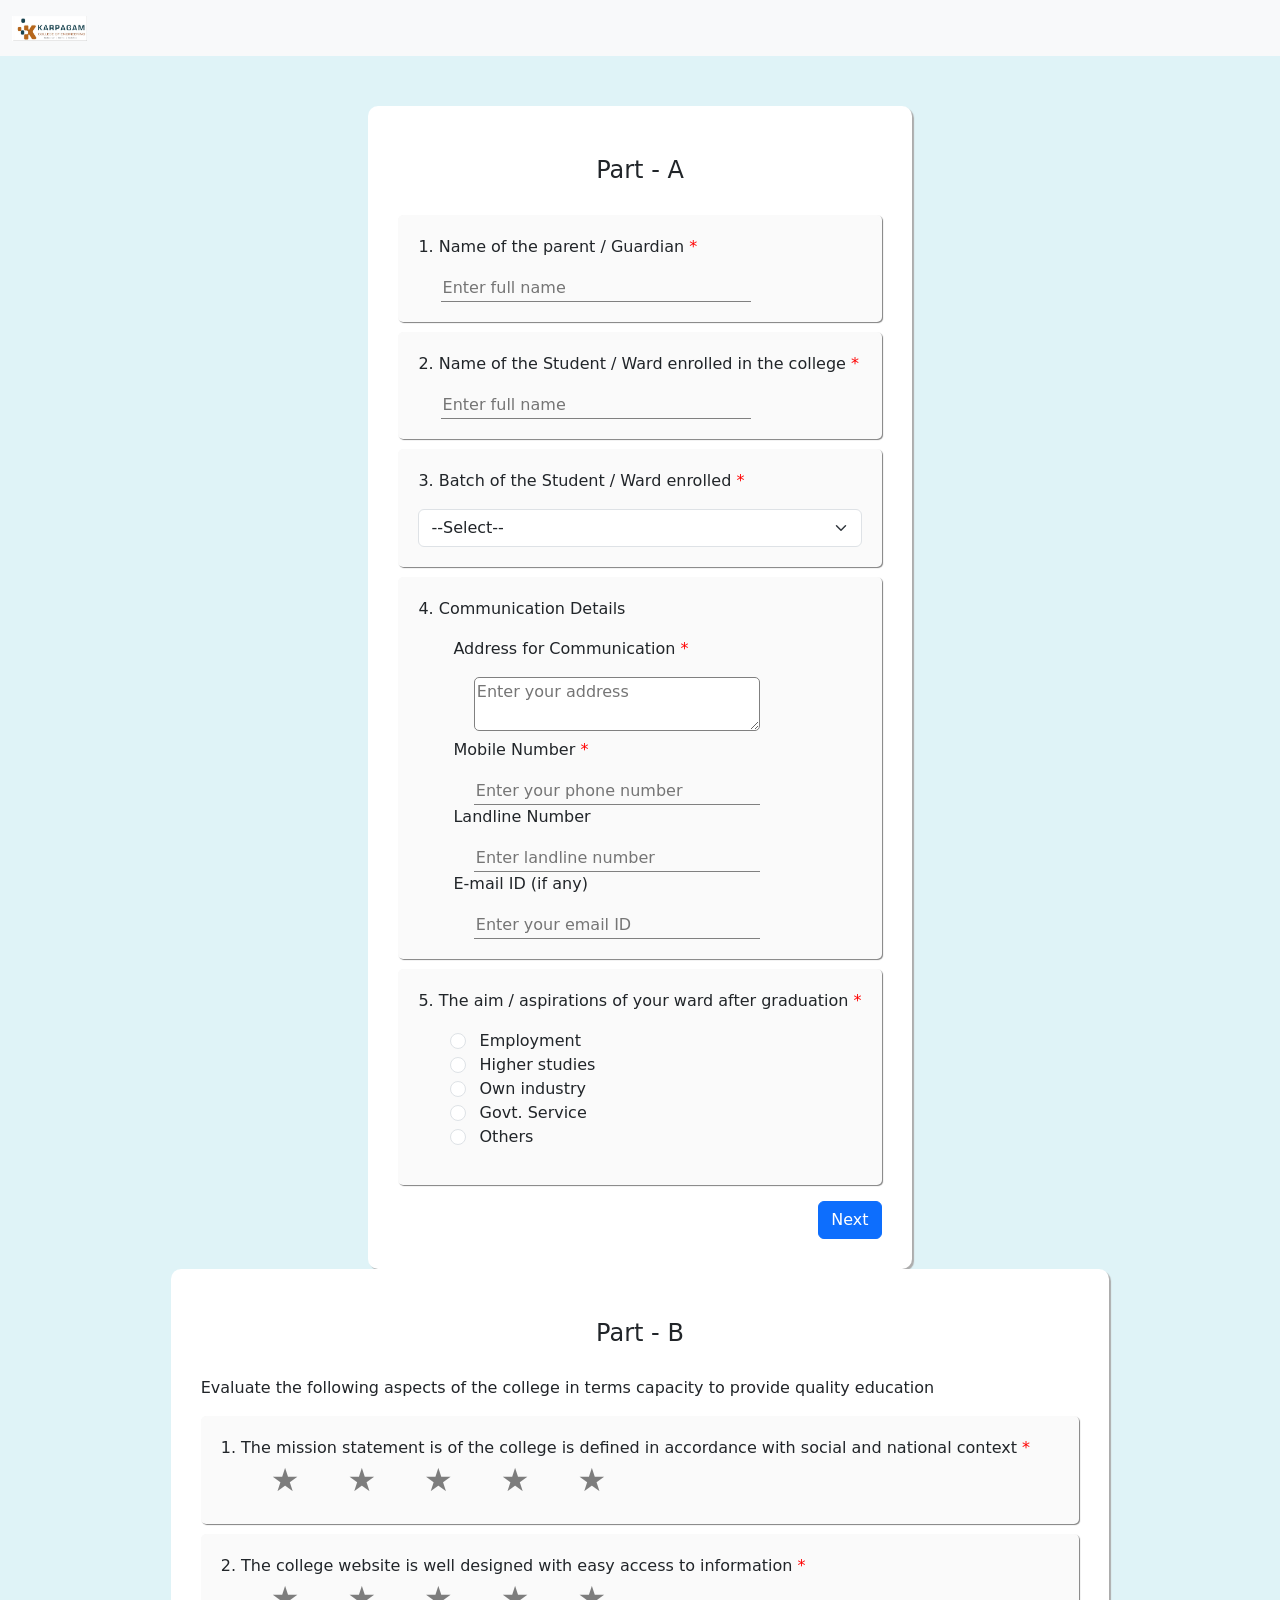
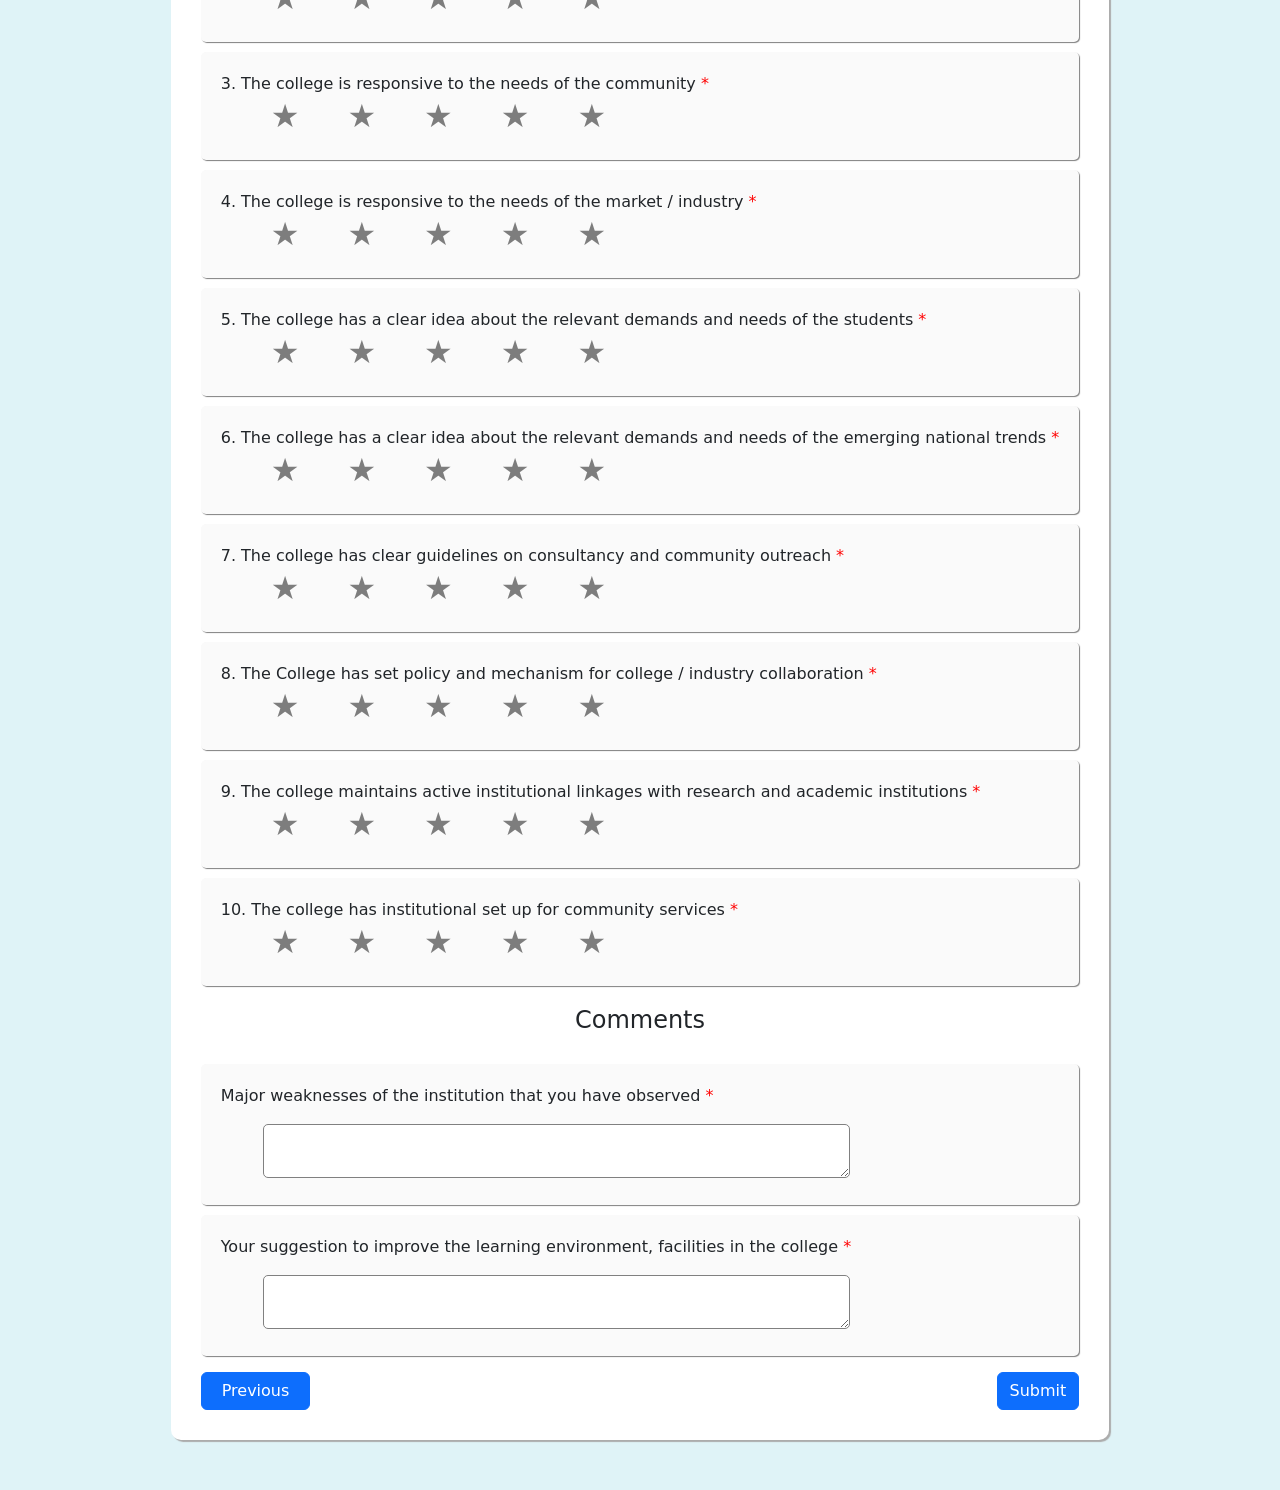
==== commit 81d5c37c: "v.0.3" ====
--- a/Parent_Form.html
+++ b/Parent_Form.html
@@ -20,12 +20,21 @@
             width: 70%;
             border-bottom: .5px solid grey;
         }
+        /* input[type="text"]:focus,
+        input[type="tel"]:focus,
+        input[type="email"]:focus{
+            box-shadow: 0px 3px 5px -1px rgb(136, 225, 255);
+        } */
         textarea{
             border-radius: 5px;
             border: .5px solid grey;
             outline: 0;
             margin-left: 5%;
             width: 70%;
+        }
+        select{
+            border: none;
+            outline: 0;
         }
         .question{
             background-color: rgba(250, 250, 250, 50);
@@ -164,19 +173,33 @@
     </nav>
     
     <section >
-        <form action="" class="justify-content-center">
+        <form action="" method="post" class="justify-content-center">
             <div class="sec-a container" id="sec-a">
                 <h4>Part - A</h4>
+
                 <div class="question">
                     <p id="p_name">1.	Name of the parent / Guardian <span class="req">*</span></p>
                     <input type="text" name="parent_name" id="parent_name" placeholder="Enter full name">
                 </div>
+
                 <div class="question">
                     <p id="s_name">2.	Name of the Student / Ward enrolled in the college <span class="req">*</span></p>
                     <input type="text" name="student_name" id="student_name" placeholder="Enter full name">
                 </div>
+
                 <div class="question">
-                    <p>3.  Communication Details</p>
+                    <p id="batch_text">3.	Batch of the Student / Ward enrolled <span class="req">*</span></p>
+                    <select class="form-select" id="batch" name="batch">
+                        <option value="" disabled selected>--Select--</option>
+                        <option value="2023">2019-2023</option>
+                        <option value="2024">2020-2024</option>
+                        <option value="2025">2021-2025</option>
+                        <option value="2026">2022-2026</option>
+                    </select>
+                </div>
+
+                <div class="question">
+                    <p>4.  Communication Details</p>
                     <div class="lft-50">
                         <p id="c_address">Address for Communication <span class="req">*</span></p>
                         <textarea name="communication_address" id="communication_address" placeholder="Enter your address"></textarea>
@@ -192,15 +215,15 @@
                     </div>
                 </div>
                 <div class="question">
-                <p id="aim">4.	The aim / aspirations of your ward after graduation <span class="req">*</span></p>
+                <p id="aim">5.	The aim / aspirations of your ward after graduation <span class="req">*</span></p>
                     <ul>
-                        <li><label><input type="radio" class="form-check-input" name="aim" value="1"> Employment </label></li>
-                        <li><label><input type="radio" class="form-check-input" name="aim" value="2"> Higher studies </label></li>
-                        <li><label><input type="radio" class="form-check-input" name="aim" value="3"> Own industry </label></li>
-                        <li><label><input type="radio" class="form-check-input" name="aim" value="4"> Govt. Service </label></li>
-                        <li><label><input type="radio" class="form-check-input" name="aim" id="others" value="5"> Others </label></li>
+                        <li><label><input type="radio" class="form-check-input" name="aim" value="Employment"> Employment </label></li>
+                        <li><label><input type="radio" class="form-check-input" name="aim" value="Higher studies"> Higher studies </label></li>
+                        <li><label><input type="radio" class="form-check-input" name="aim" value="Own industry"> Own industry </label></li>
+                        <li><label><input type="radio" class="form-check-input" name="aim" value="Govt. Service"> Govt. Service </label></li>
+                        <li><label><input type="radio" class="form-check-input" name="aim" id="others"> Others </label></li>
                     </ul>
-                    <input type="text" id="others_text" class="d-none">
+                    <input type="text" id="others_text" name="aim" class="d-none"/>
                 </div>
                 <div class="d-flex justify-content-end mt-3">
                     <a href="#sec-b" type="button" class="btn btn-primary" onclick="next()">Next</a>
@@ -546,7 +569,7 @@
                 </div>
                 <div class="d-flex justify-content-between mt-3">
                         <a href="#sec-a" type="button" class="btn btn-primary d-flex justify-content-start" onclick="prev()">Previous</a>
-                        <input type="submit" class="btn btn-primary d-flex justify-content-end" onclick="validate(event)">
+                        <button type="submit" name="submit" class="btn btn-primary d-flex justify-content-end" onclick="validate(event)">Submit</button>
                 </div>
             </div>
         </form>
@@ -590,6 +613,16 @@
                 document.getElementById("s_name").style.color="black";
             }
 
+            // Batch Validation
+            if(document.getElementById('batch').value === ""){
+                flag=true;
+                document.getElementById("batch_text").style.color="red";
+            }
+            else{
+                document.getElementById("batch_text").style.color="black";
+            }
+
+
             // Communication Address Validation
             if(document.getElementById('communication_address').value == ""){
                 flag=true;
@@ -600,7 +633,11 @@
             }
 
             // Mobile Number Validation
-            if(document.getElementById('mobile_number').value == "" || validatePhoneNumber(document.getElementById('mobile_number').value)){
+            let mobile = document.getElementById('mobile_number').value;
+            if(mobile.substring(0,1)==='0'){
+                mobile = mobile.substring(1,mobile.length);
+            }
+            if(mobile === "" || validatePhoneNumber(mobile)){
                 flag=true;
                 document.getElementById("m_number").style.color="red";
             }
@@ -667,7 +704,6 @@
         }
 
         function validate(event){
-            event.preventDefault();
             let flag = false;
             let count = 0;
             let qn=['Q1','Q2','Q3','Q4','Q5','Q6','Q7','Q8','Q9','Q10'];
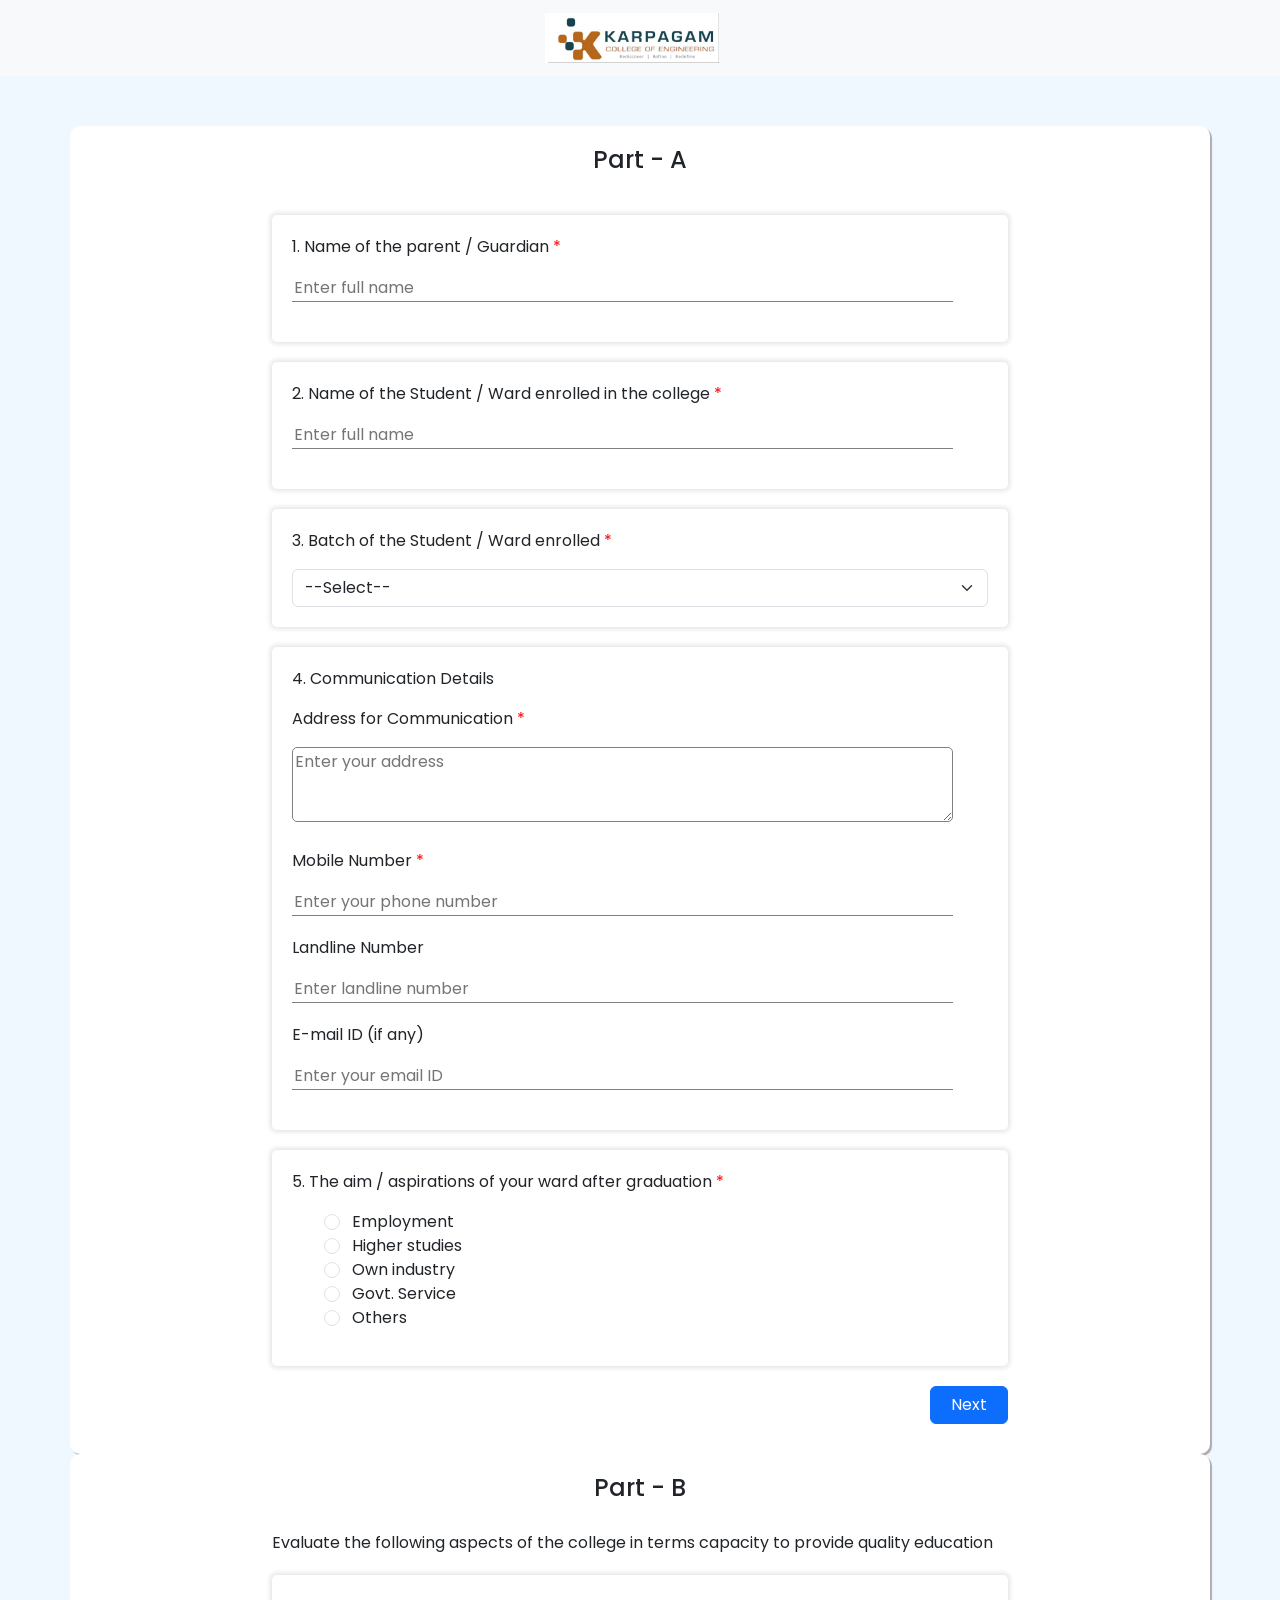
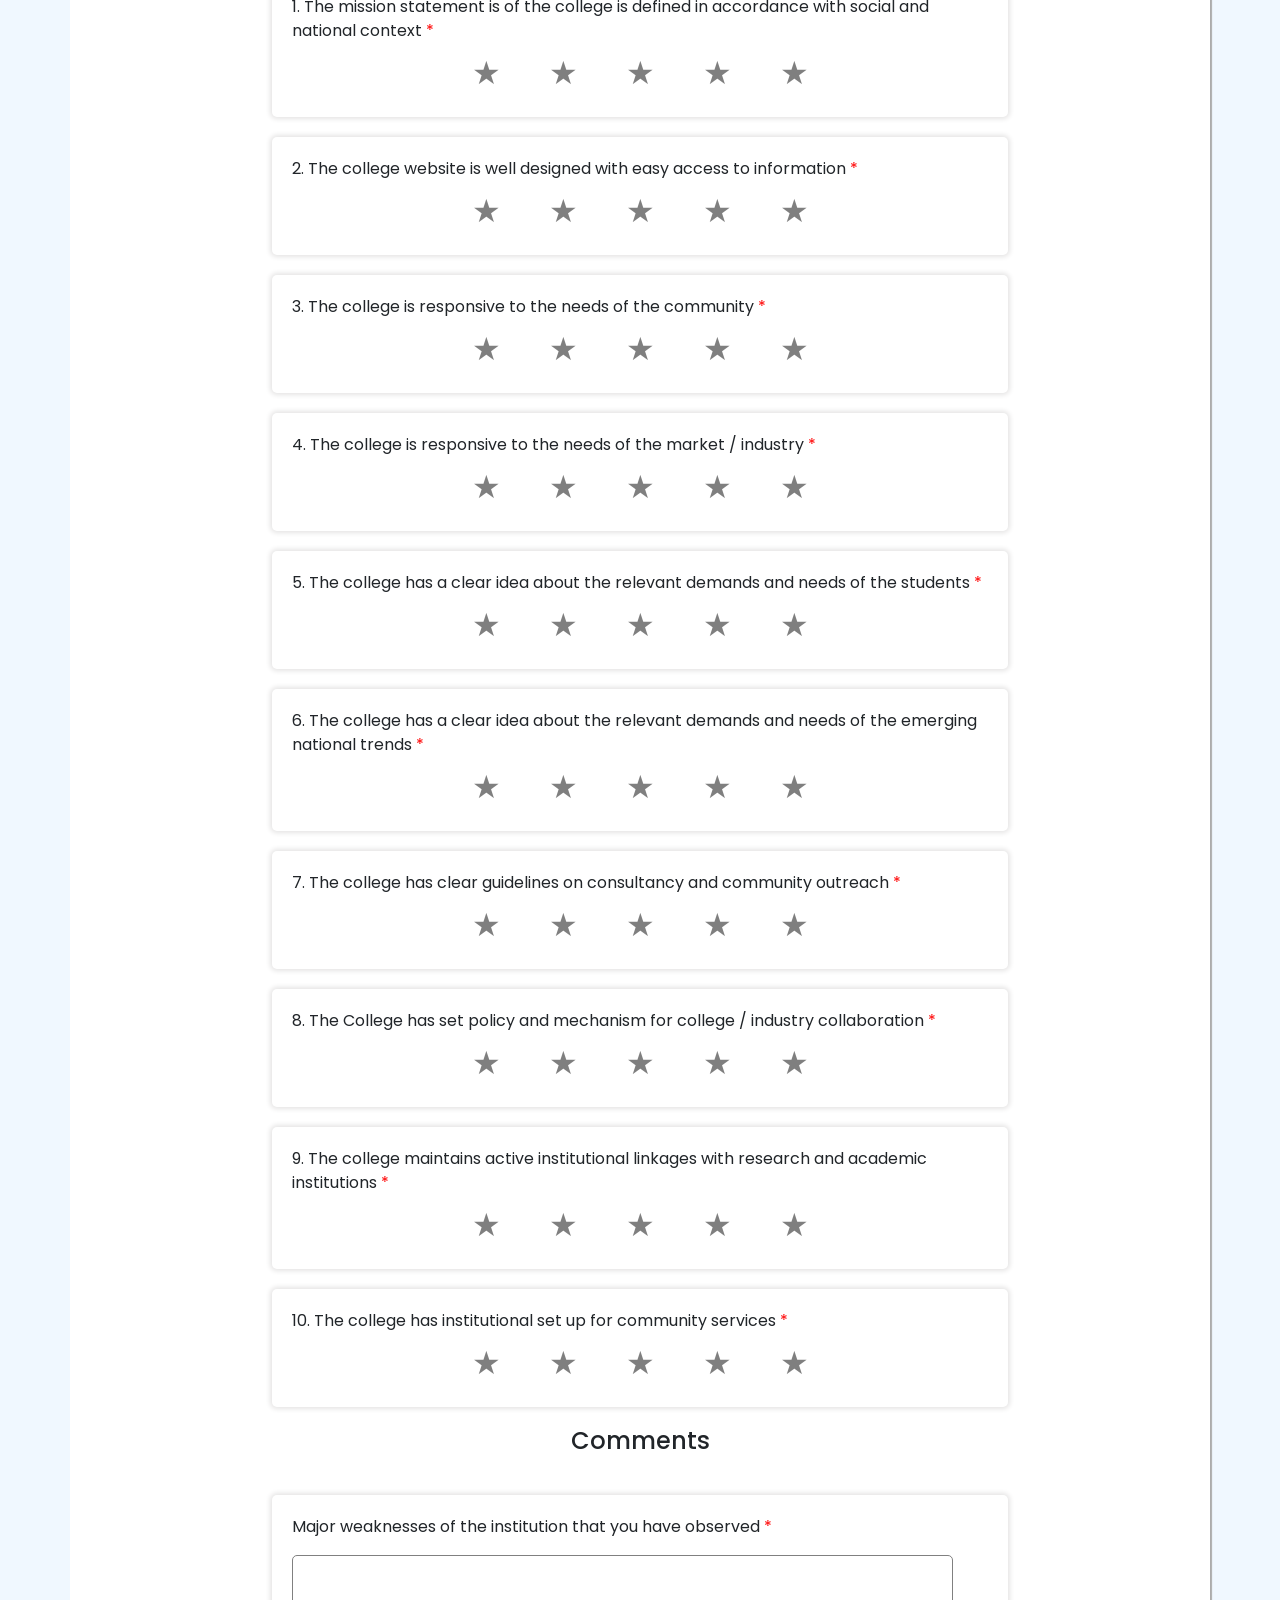
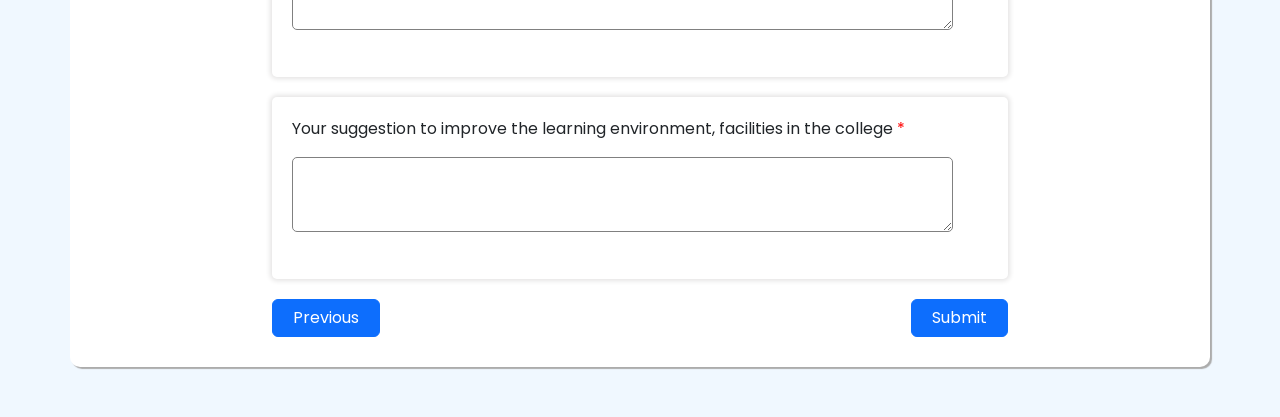
==== commit 03a5fe4d: "v.0.4" ====
--- a/Parent_Form.html
+++ b/Parent_Form.html
@@ -4,10 +4,26 @@
     <meta charset="UTF-8">
     <meta name="viewport" content="width=device-width, initial-scale=1.0">
     <title>Parent Feedback</title>
+    
+    <!-- Bootstrap CSS Import -->
     <link href="https://cdn.jsdelivr.net/npm/bootstrap@5.0.2/dist/css/bootstrap.min.css" rel="stylesheet" integrity="sha384-EVSTQN3/azprG1Anm3QDgpJLIm9Nao0Yz1ztcQTwFspd3yD65VohhpuuCOmLASjC" crossorigin="anonymous">
+
+    <!-- Poppins Font Import -->
+    <link href="https://fonts.googleapis.com/css2?family=Poppins:ital,wght@0,100;0,200;0,300;0,400;0,500;0,600;0,700;0,800;0,900;1,100;1,200;1,300;1,400;1,500;1,600;1,700;1,800;1,900&display=swap" rel="stylesheet">
+    
+    <!-- Local Style -->
     <style>
         body{
-            background-color: rgba(219, 242, 246, 0.866);
+            background-color: #F0F8FF;
+            font-family: 'poppins';
+        }
+        form{
+            margin: 50px 50px;
+        }
+        h4{
+            text-align: center;
+            padding-bottom: 20px;
+            margin-top: 20px;
         }
         input[type="text"],
         input[type="tel"],
@@ -16,80 +32,71 @@
             background-color: initial;
             border: none;
             outline: 0;
-            margin-left: 5%;
-            width: 70%;
+            margin-bottom: 20px;
+            width: 95%;
             border-bottom: .5px solid grey;
         }
         /* input[type="text"]:focus,
         input[type="tel"]:focus,
         input[type="email"]:focus{
-            box-shadow: 0px 3px 5px -1px rgb(136, 225, 255);
+            box-shadow: 0px 5px 5px 0px rgb(136, 225, 255);
         } */
         textarea{
+            width: 95%;
+            height: 75px;
+            outline: 0;
+            border: .5px solid grey;
             border-radius: 5px;
-            border: .5px solid grey;
-            outline: 0;
-            margin-left: 5%;
-            width: 70%;
+            margin-bottom: 20px;
         }
         select{
             border: none;
             outline: 0;
         }
         .question{
-            background-color: rgba(250, 250, 250, 50);
-            box-shadow: 1px 1px 1px grey;
-            margin-top: 10px;
+            /* background-color: rgba(252, 252, 252, 252); */
+            /* background-image: url('Background.png');
+            background-repeat: no-repeat;
+            background-size:contain; */
+            box-shadow: 0px 0px 5px 2px rgb(229, 228, 228);
+            margin-top: 20px;
+            margin-bottom: 20px;
             padding: 20px;
             border-radius: 5px;
         }
-        .sec-b a,
-        input[type="submit"]{
-            padding-left: 20px;
-            padding-right: 20px;
-        }
-        h4{
-            text-align: center;
-            padding-bottom: 20px;
-            margin-top: 20px;
-        }
+        span.req{
+            color: red;
+        }
+
+        /* Star Styles */
         .rb{
-            margin-left: 50px;
-            margin-top: -20px;
+            margin-top: -10px;
+        }
+        .rb input[type="radio"]{
+            display: none;
+        }
+        .rb label{
+            display: flex;
         }
         .rb-star {
             font-size: 2em;
             color: rgba(0, 0, 0, 0.5);
             cursor: pointer;
             transition: color 0.3s;
-            /* margin-left: 50px; */
         }
 
         .rb-star:hover,
         .rb-star.checked {
             color: rgb(235, 209, 18);
         }
-        .rb input[type="radio"]{
-            display: none;
-        }
-        form{
-            margin: 50px 50px;
-        }
-        .sec-a{
+
+        /* Section Styles */
+        .sec-a,
+        .sec-b{
             background-color: white;
-            padding: 30px;
             border-radius: 10px;
             box-shadow: 2px 2px 1px rgb(172, 172, 172);
             margin: 0px auto;
-            width:fit-content;
-        }
-        .sec-b{
-            background-color: white;
-            padding: 30px;
-            border-radius: 10px;
-            box-shadow: 2px 2px 1px rgb(172, 172, 172);
-            margin: 0px auto;
-            width:fit-content;
         }
         .sec-a ul{
             list-style-type: none;
@@ -97,33 +104,31 @@
         .sec-a input[type="radio"]{
             margin-right: 8px;
         }
-        span.req{
-            color: red;
-        }
-        .lft-50{
-            margin-left: 35px;
-        }
-        .rb label{
-            display: flex;
-            /* margin-right: 20px; */
-            /* width: 100px; */
-        }
-        /* @media (max-width : 767px){
-            .rb-star{
-                margin-left: 20px;
-            }
+        .sec-a a,
+        .sec-b a,
+        .sec-b button{
+            padding-left: 20px;
+            padding-right: 20px;
+            margin-bottom: 30px;
+        }
+
+        /* Others */
+        .logo{
+            height: 50px;
+            width: auto;
+        }
+        /* .lft-25{
+            margin-left: 25px;
         } */
-        @media (max-width : 450px){
+
+        /* Media Query */
+        @media (max-width : 550px){
             form{
                 margin: 50px 20px;
-                margin-right: 20px;
-            }
-            .lft-50{
-                margin-left: 20px;
-            }
-            .rb{
-                margin-left: 20px;
-            }
+            }
+            /* .lft-25{
+                margin-left: 10px;
+            } */
         }
         @media (max-width : 380px){
             form{
@@ -132,6 +137,7 @@
         }
     </style>
 
+    <!-- Star Rating Script -->
     <script>
         document.addEventListener('DOMContentLoaded', function () {
             const stars = document.querySelectorAll('.rb-star');
@@ -149,438 +155,461 @@
                             s.classList.remove('checked');
                         }
                     });
-
-                    // Update the hidden input value (if needed)
-                    const input = ratingContainer.querySelector('input[type="hidden"]');
-                    if (input) {
-                        input.value = value;
-                    }
                 });
             });
         });
     </script>
 </head>
 <body>
-    <nav class="navbar navbar-expand-lg navbar-light bg-light">
-        <div class="container-fluid">
-            <a class="navbar-brand" href="#">
-                <img src="logo.jpg" alt="" width="75" height="25" class="d-inline-block align-text-top">
-            </a>
-        </div>
-        <div class="container-fluid">
-
-        </div>
+    <!-- Navbar -->
+    <nav class="navbar navbar-expand-lg navbar-light bg-light justify-content-center">
+        <a class="navbar-brand" href="#">
+            <img src="logo.jpg"  class="logo">
+        </a>
     </nav>
     
+    <!-- Form -->
     <section >
         <form action="" method="post" class="justify-content-center">
+            <!-- Part - A -->
             <div class="sec-a container" id="sec-a">
-                <h4>Part - A</h4>
-
-                <div class="question">
-                    <p id="p_name">1.	Name of the parent / Guardian <span class="req">*</span></p>
-                    <input type="text" name="parent_name" id="parent_name" placeholder="Enter full name">
-                </div>
-
-                <div class="question">
-                    <p id="s_name">2.	Name of the Student / Ward enrolled in the college <span class="req">*</span></p>
-                    <input type="text" name="student_name" id="student_name" placeholder="Enter full name">
-                </div>
-
-                <div class="question">
-                    <p id="batch_text">3.	Batch of the Student / Ward enrolled <span class="req">*</span></p>
-                    <select class="form-select" id="batch" name="batch">
-                        <option value="" disabled selected>--Select--</option>
-                        <option value="2023">2019-2023</option>
-                        <option value="2024">2020-2024</option>
-                        <option value="2025">2021-2025</option>
-                        <option value="2026">2022-2026</option>
-                    </select>
-                </div>
-
-                <div class="question">
-                    <p>4.  Communication Details</p>
-                    <div class="lft-50">
-                        <p id="c_address">Address for Communication <span class="req">*</span></p>
-                        <textarea name="communication_address" id="communication_address" placeholder="Enter your address"></textarea>
-
-                        <p id="m_number">Mobile Number <span class="req">*</span></p>
-                        <input type="tel" name="mobile_number" id="mobile_number" placeholder="Enter your phone number">
-
-                        <p id="l_number">Landline Number</p>
-                        <input type="tel" name="landline_number" id="landline_number" placeholder="Enter landline number">
-
-                        <p id="e_id">E-mail ID (if any)</p>
-                        <input type="email" name="email_id" id="email_id" placeholder="Enter your email ID">
+                <div class="row justify-content-center">
+                    <div class="col-xxl-8 col-xl-8 col-lg-10 col-md-10 col-sm-10 col-xs-12">
+                        <h4>Part - A</h4>
+
+                        <!-- Question - 1 -->   
+                        <div class="question">
+                            <p id="p_name">1.	Name of the parent / Guardian <span class="req">*</span></p>
+                            <input type="text" name="parent_name" id="parent_name" placeholder="Enter full name">
+                        </div>
+
+                        <!-- Question - 2 -->   
+                        <div class="question">
+                            <p id="s_name">2.	Name of the Student / Ward enrolled in the college <span class="req">*</span></p>
+                            <input type="text" name="student_name" id="student_name" placeholder="Enter full name">
+                        </div>
+
+                        <!-- Question -31 -->   
+                        <div class="question">
+                            <p id="batch_text">3.	Batch of the Student / Ward enrolled <span class="req">*</span></p>
+                            <select class="form-select" id="batch" name="batch">
+                                <option value="" disabled selected>--Select--</option>
+                                <option value="2023">2019-2023</option>
+                                <option value="2024">2020-2024</option>
+                                <option value="2025">2021-2025</option>
+                                <option value="2026">2022-2026</option>
+                            </select>
+                        </div>
+
+                        <!-- Question - 4 -->   
+                        <div class="question">
+                            <p>4.  Communication Details</p>
+                            <!-- <div class="lft-25"> -->
+                                <p id="c_address">Address for Communication <span class="req">*</span></p>
+                                <textarea name="communication_address" id="communication_address" placeholder="Enter your address"></textarea>
+
+                                <p id="m_number">Mobile Number <span class="req">*</span></p>
+                                <input type="tel" name="mobile_number" id="mobile_number" placeholder="Enter your phone number">
+
+                                <p id="l_number">Landline Number</p>
+                                <input type="tel" name="landline_number" id="landline_number" placeholder="Enter landline number">
+
+                                <p id="e_id">E-mail ID (if any)</p>
+                                <input type="email" name="email_id" id="email_id" placeholder="Enter your email ID">
+                            <!-- </div> -->
+                        </div>
+                        
+                        <!-- Question - 5 -->   
+                        <div class="question">
+                        <p id="aim">5.	The aim / aspirations of your ward after graduation <span class="req">*</span></p>
+                            <ul>
+                                <li><label><input type="radio" class="form-check-input" name="aim" value="Employment"> Employment </label></li>
+                                <li><label><input type="radio" class="form-check-input" name="aim" value="Higher studies"> Higher studies </label></li>
+                                <li><label><input type="radio" class="form-check-input" name="aim" value="Own industry"> Own industry </label></li>
+                                <li><label><input type="radio" class="form-check-input" name="aim" value="Govt. Service"> Govt. Service </label></li>
+                                <li><label><input type="radio" class="form-check-input" name="aim" id="others"> Others </label></li>
+                            </ul>
+                            <input type="text" id="others_text" name="aim" class="d-none"/>
+                        </div>
+                        
+                        <!-- Next Button -->   
+                        <div class="d-flex justify-content-end mt-3">
+                            <a href="#sec-b" type="button" class="btn btn-primary" onclick="next()">Next</a>
+                        </div>
                     </div>
-                </div>
-                <div class="question">
-                <p id="aim">5.	The aim / aspirations of your ward after graduation <span class="req">*</span></p>
-                    <ul>
-                        <li><label><input type="radio" class="form-check-input" name="aim" value="Employment"> Employment </label></li>
-                        <li><label><input type="radio" class="form-check-input" name="aim" value="Higher studies"> Higher studies </label></li>
-                        <li><label><input type="radio" class="form-check-input" name="aim" value="Own industry"> Own industry </label></li>
-                        <li><label><input type="radio" class="form-check-input" name="aim" value="Govt. Service"> Govt. Service </label></li>
-                        <li><label><input type="radio" class="form-check-input" name="aim" id="others"> Others </label></li>
-                    </ul>
-                    <input type="text" id="others_text" name="aim" class="d-none"/>
-                </div>
-                <div class="d-flex justify-content-end mt-3">
-                    <a href="#sec-b" type="button" class="btn btn-primary" onclick="next()">Next</a>
                 </div>
             </div>
             
             <!-- Part - B -->
-            <div class="sec-b" id="sec-b">
-                <div class="">
-                    <h4>Part - B</h4>
-                    <p>Evaluate the following aspects of the college in terms capacity to provide quality education</p>
-                    
-                    <div class="question">
-                        <p id="err1">1.   The mission statement is of the college is defined in accordance with social and national context <span class="req">*</span></p>
-                            <div class="rb">
-                                <div class="d-flex gap-md-5 gap-3">
-                                    <label>
-                                        <input type="radio" name="Q1" value="1"/>
-                                        <div class="rb-star" data-value="1">★</div>
-                                    </label>
-                                    
-                                    <label>
-                                        <input type="radio" name="Q1" value="2"/>
-                                        <div class="rb-star" data-value="2">★</div>
-                                    </label>
-
-                                    <label>
-                                        <input type="radio" name="Q1" value="3"/>
-                                        <div class="rb-star" data-value="3">★</div>
-                                    </label>
-                                    
-                                    <label>
-                                        <input type="radio" name="Q1" value="4"/>
-                                        <div class="rb-star" data-value="4">★</div>
-                                    </label>
-                                    
-                                    <label>
-                                        <input type="radio" name="Q1" value="5"/>
-                                        <div class="rb-star" data-value="5">★</div>
-                                    </label>
-                                </div>
+            <div class="sec-b container" id="sec-b">
+                <div class="row justify-content-center">
+                    <div class="col-xxl-8 col-xl-8 col-lg-10 col-md-10 col-sm-10 col-xs-12">
+                        <h4>Part - B</h4>
+                        <p>Evaluate the following aspects of the college in terms capacity to provide quality education</p>
+                        
+                        <!-- Star Rating Questions -->
+
+                        <!-- Question - 1 -->
+                        <div class="question">
+                            <p id="err1">1.   The mission statement is of the college is defined in accordance with social and national context <span class="req">*</span></p>
+                                <div class="rb">
+                                    <div class="d-flex gap-md-5 gap-3 justify-content-center">
+                                        <label>
+                                            <input type="radio" name="Q1" value="1"/>
+                                            <div class="rb-star" data-value="1">★</div>
+                                        </label>
+                                        
+                                        <label>
+                                            <input type="radio" name="Q1" value="2"/>
+                                            <div class="rb-star" data-value="2">★</div>
+                                        </label>
+
+                                        <label>
+                                            <input type="radio" name="Q1" value="3"/>
+                                            <div class="rb-star" data-value="3">★</div>
+                                        </label>
+                                        
+                                        <label>
+                                            <input type="radio" name="Q1" value="4"/>
+                                            <div class="rb-star" data-value="4">★</div>
+                                        </label>
+                                        
+                                        <label>
+                                            <input type="radio" name="Q1" value="5"/>
+                                            <div class="rb-star" data-value="5">★</div>
+                                        </label>
+                                    </div>
+                                </div>
+                        </div>
+                        
+                        <!-- Question - 2 -->
+                        <div class="question">
+                            <p id="err2">2.   The college website is well designed with easy access to information <span class="req">*</span></p>
+                                <div class="rb">
+                                    <div class="d-flex gap-md-5 gap-3 justify-content-center">
+                                        <label>
+                                            <input type="radio" name="Q2" value="1"/>
+                                            <div class="rb-star" data-value="1">★</div>
+                                        </label>
+                                        
+                                        <label>
+                                            <input type="radio" name="Q2" value="2"/>
+                                            <div class="rb-star" data-value="2">★</div>
+                                        </label>
+
+                                        <label>
+                                            <input type="radio" name="Q2" value="3"/>
+                                            <div class="rb-star" data-value="3">★</div>
+                                        </label>
+                                        
+                                        <label>
+                                            <input type="radio" name="Q2" value="4"/>
+                                            <div class="rb-star" data-value="4">★</div>
+                                        </label>
+                                        
+                                        <label>
+                                            <input type="radio" name="Q2" value="5"/>
+                                            <div class="rb-star" data-value="5">★</div>
+                                        </label>
+                                    </div>
+                                </div>
+                        </div>
+                        
+                        <!-- Question - 3 -->
+                        <div class="question">
+                            <p id="err3">3.   The college is responsive to the needs of the community <span class="req">*</span></p>
+                                <div class="rb">
+                                    <div class="d-flex gap-md-5 gap-3 justify-content-center">
+                                        <label>
+                                            <input type="radio" name="Q3" value="1"/>
+                                            <div class="rb-star" data-value="1">★</div>
+                                        </label>
+                                        
+                                        <label>
+                                            <input type="radio" name="Q3" value="2"/>
+                                            <div class="rb-star" data-value="2">★</div>
+                                        </label>
+
+                                        <label>
+                                            <input type="radio" name="Q3" value="3"/>
+                                            <div class="rb-star" data-value="3">★</div>
+                                        </label>
+                                        
+                                        <label>
+                                            <input type="radio" name="Q3" value="4"/>
+                                            <div class="rb-star" data-value="4">★</div>
+                                        </label>
+                                        
+                                        <label>
+                                            <input type="radio" name="Q3" value="5"/>
+                                            <div class="rb-star" data-value="5">★</div>
+                                        </label>
+                                    </div>
+                                </div>
+                        </div>
+                        
+                        <!-- Question - 4 -->
+                        <div class="question">
+                            <p id="err4">4.   The college is responsive to the needs of the market / industry <span class="req">*</span></p>
+                                <div class="rb">
+                                    <div class="d-flex gap-md-5 gap-3 justify-content-center">
+                                        <label>
+                                            <input type="radio" name="Q4" value="1"/>
+                                            <div class="rb-star" data-value="1">★</div>
+                                        </label>
+                                        
+                                        <label>
+                                            <input type="radio" name="Q4" value="2"/>
+                                            <div class="rb-star" data-value="2">★</div>
+                                        </label>
+
+                                        <label>
+                                            <input type="radio" name="Q4" value="3"/>
+                                            <div class="rb-star" data-value="3">★</div>
+                                        </label>
+                                        
+                                        <label>
+                                            <input type="radio" name="Q4" value="4"/>
+                                            <div class="rb-star" data-value="4">★</div>
+                                        </label>
+                                        
+                                        <label>
+                                            <input type="radio" name="Q4" value="5"/>
+                                            <div class="rb-star" data-value="5">★</div>
+                                        </label>
+                                    </div>
+                                </div>
+                        </div> 
+
+                        <!-- Question - 5 -->
+                        <div class="question">
+                            <p id="err5">5.   The college has a clear idea about the relevant demands and needs of the students <span class="req">*</span></p>
+                                <div class="rb">
+                                    <div class="d-flex gap-md-5 gap-3 justify-content-center">
+                                        <label>
+                                            <input type="radio" name="Q1" value="1"/>
+                                            <div class="rb-star" data-value="1">★</div>
+                                        </label>
+                                        
+                                        <label>
+                                            <input type="radio" name="Q5" value="2"/>
+                                            <div class="rb-star" data-value="2">★</div>
+                                        </label>
+
+                                        <label>
+                                            <input type="radio" name="Q5" value="3"/>
+                                            <div class="rb-star" data-value="3">★</div>
+                                        </label>
+                                        
+                                        <label>
+                                            <input type="radio" name="Q5" value="4"/>
+                                            <div class="rb-star" data-value="4">★</div>
+                                        </label>
+                                        
+                                        <label>
+                                            <input type="radio" name="Q5" value="5"/>
+                                            <div class="rb-star" data-value="5">★</div>
+                                        </label>
+                                    </div>
+                                </div>
+                        </div>    
+
+                        <!-- Question - 6 -->
+                        <div class="question">
+                            <p id="err6">6.   The  college has a clear idea about the relevant demands and needs of the emerging national trends <span class="req">*</span></p>
+                                <div class="rb">
+                                    <div class="d-flex gap-md-5 gap-3 justify-content-center">
+                                        <label>
+                                            <input type="radio" name="Q6" value="1"/>
+                                            <div class="rb-star" data-value="1">★</div>
+                                        </label>
+                                        
+                                        <label>
+                                            <input type="radio" name="Q6" value="2"/>
+                                            <div class="rb-star" data-value="2">★</div>
+                                        </label>
+
+                                        <label>
+                                            <input type="radio" name="Q6" value="3"/>
+                                            <div class="rb-star" data-value="3">★</div>
+                                        </label>
+                                        
+                                        <label>
+                                            <input type="radio" name="Q6" value="4"/>
+                                            <div class="rb-star" data-value="4">★</div>
+                                        </label>
+                                        
+                                        <label>
+                                            <input type="radio" name="Q6" value="5"/>
+                                            <div class="rb-star" data-value="5">★</div>
+                                        </label>
+                                    </div>
+                                </div>
+                        </div>
+
+                        <!-- Question - 7 -->
+                        <div class="question">
+                            <p id="err7">7.   The college has clear guidelines on consultancy and community outreach <span class="req">*</span></p>
+                                <div class="rb">
+                                    <div class="d-flex gap-md-5 gap-3 justify-content-center">
+                                        <label>
+                                            <input type="radio" name="Q7" value="1"/>
+                                            <div class="rb-star" data-value="1">★</div>
+                                        </label>
+                                        
+                                        <label>
+                                            <input type="radio" name="Q7" value="2"/>
+                                            <div class="rb-star" data-value="2">★</div>
+                                        </label>
+
+                                        <label>
+                                            <input type="radio" name="Q7" value="3"/>
+                                            <div class="rb-star" data-value="3">★</div>
+                                        </label>
+                                        
+                                        <label>
+                                            <input type="radio" name="Q7" value="4"/>
+                                            <div class="rb-star" data-value="4">★</div>
+                                        </label>
+                                        
+                                        <label>
+                                            <input type="radio" name="Q7" value="5"/>
+                                            <div class="rb-star" data-value="5">★</div>
+                                        </label>
+                                    </div>
+                                </div>
+                        </div>
+                             
+                        <!-- Question - 8 -->   
+                        <div class="question">
+                            <p id="err8">8.   The College has set policy and mechanism for college / industry collaboration <span class="req">*</span></p>
+                                <div class="rb">
+                                    <div class="d-flex gap-md-5 gap-3 justify-content-center">
+                                        <label>
+                                            <input type="radio" name="Q8" value="1"/>
+                                            <div class="rb-star" data-value="1">★</div>
+                                        </label>
+                                        
+                                        <label>
+                                            <input type="radio" name="Q8" value="2"/>
+                                            <div class="rb-star" data-value="2">★</div>
+                                        </label>
+
+                                        <label>
+                                            <input type="radio" name="Q8" value="3"/>
+                                            <div class="rb-star" data-value="3">★</div>
+                                        </label>
+                                        
+                                        <label>
+                                            <input type="radio" name="Q8" value="4"/>
+                                            <div class="rb-star" data-value="4">★</div>
+                                        </label>
+                                        
+                                        <label>
+                                            <input type="radio" name="Q8" value="5"/>
+                                            <div class="rb-star" data-value="5">★</div>
+                                        </label>
+                                    </div>
+                                </div>
+                        </div>
+
+                        <!-- Question - 9 -->   
+                        <div class="question">
+                            <p id="err9">9.   The college maintains active institutional linkages with research and academic institutions <span class="req">*</span></p>
+                                <div class="rb">
+                                    <div class="d-flex gap-md-5 gap-3 justify-content-center">
+                                        <label>
+                                            <input type="radio" name="Q9" value="1"/>
+                                            <div class="rb-star" data-value="1">★</div>
+                                        </label>
+                                        
+                                        <label>
+                                            <input type="radio" name="Q9" value="2"/>
+                                            <div class="rb-star" data-value="2">★</div>
+                                        </label>
+
+                                        <label>
+                                            <input type="radio" name="Q9" value="3"/>
+                                            <div class="rb-star" data-value="3">★</div>
+                                        </label>
+                                        
+                                        <label>
+                                            <input type="radio" name="Q9" value="4"/>
+                                            <div class="rb-star" data-value="4">★</div>
+                                        </label>
+                                        
+                                        <label>
+                                            <input type="radio" name="Q9" value="5"/>
+                                            <div class="rb-star" data-value="5">★</div>
+                                        </label>
+                                    </div>
+                                </div>
+                        </div>     
+                        
+                        <!-- Question - 10 -->      
+                        <div class="question">
+                            <p id="err10">10.  The college has institutional set up for community services <span class="req">*</span></p>
+                                <div class="rb">
+                                    <div class="d-flex gap-md-5 gap-3 justify-content-center">
+                                        <label>
+                                            <input type="radio" name="Q10" value="1"/>
+                                            <div class="rb-star" data-value="1">★</div>
+                                        </label>
+                                        
+                                        <label>
+                                            <input type="radio" name="Q10" value="2"/>
+                                            <div class="rb-star" data-value="2">★</div>
+                                        </label>
+
+                                        <label>
+                                            <input type="radio" name="Q10" value="3"/>
+                                            <div class="rb-star" data-value="3">★</div>
+                                        </label>
+                                        
+                                        <label>
+                                            <input type="radio" name="Q10" value="4"/>
+                                            <div class="rb-star" data-value="4">★</div>
+                                        </label>
+                                        
+                                        <label>
+                                            <input type="radio" name="Q10" value="5"/>
+                                            <div class="rb-star" data-value="5">★</div>
+                                        </label>
+                                    </div>
+                                </div>
+                        </div>
+
+                        <!-- Comments Session -->
+                        <h4>Comments</h4>
+                        <div>
+                            <div class="question">
+                                <p id="w_feedback">Major weaknesses of the institution that you have observed <span class="req">*</span></p>
+                                <textarea name="weakness_feedback" id="weakness_feedback"></textarea>
                             </div>
+
+                            <div class="question">
+                                <p id="i_feedback">Your suggestion to improve the learning environment, facilities in the college <span class="req">*</span></p>
+                                <textarea name="improvement_feedback" id="improvement_feedback"></textarea>
+                            </div>
+                        </div>
+
+                        <!-- Previous and Submit Button -->
+                        <div class="d-flex justify-content-between mt-3">
+                                <a href="#sec-a" type="button" class="btn btn-primary d-flex justify-content-start" onclick="prev()">Previous</a>
+                                <button type="submit" name="submit" class="btn btn-primary d-flex justify-content-end" onclick="validate(event)">Submit</button>
+                        </div>
                     </div>
-                    
-                    <div class="question">
-                        <p id="err2">2.   The college website is well designed with easy access to information <span class="req">*</span></p>
-                            <div class="rb">
-                                <div class="d-flex gap-md-5 gap-3">
-                                    <label>
-                                        <input type="radio" name="Q2" value="1"/>
-                                        <div class="rb-star" data-value="1">★</div>
-                                    </label>
-                                    
-                                    <label>
-                                        <input type="radio" name="Q2" value="2"/>
-                                        <div class="rb-star" data-value="2">★</div>
-                                    </label>
-
-                                    <label>
-                                        <input type="radio" name="Q2" value="3"/>
-                                        <div class="rb-star" data-value="3">★</div>
-                                    </label>
-                                    
-                                    <label>
-                                        <input type="radio" name="Q2" value="4"/>
-                                        <div class="rb-star" data-value="4">★</div>
-                                    </label>
-                                    
-                                    <label>
-                                        <input type="radio" name="Q2" value="5"/>
-                                        <div class="rb-star" data-value="5">★</div>
-                                    </label>
-                                </div>
-                            </div>
-                    </div>
-                    
-                    <div class="question">
-                        <p id="err3">3.   The college is responsive to the needs of the community <span class="req">*</span></p>
-                            <div class="rb">
-                                <div class="d-flex gap-md-5 gap-3">
-                                    <label>
-                                        <input type="radio" name="Q3" value="1"/>
-                                        <div class="rb-star" data-value="1">★</div>
-                                    </label>
-                                    
-                                    <label>
-                                        <input type="radio" name="Q3" value="2"/>
-                                        <div class="rb-star" data-value="2">★</div>
-                                    </label>
-
-                                    <label>
-                                        <input type="radio" name="Q3" value="3"/>
-                                        <div class="rb-star" data-value="3">★</div>
-                                    </label>
-                                    
-                                    <label>
-                                        <input type="radio" name="Q3" value="4"/>
-                                        <div class="rb-star" data-value="4">★</div>
-                                    </label>
-                                    
-                                    <label>
-                                        <input type="radio" name="Q3" value="5"/>
-                                        <div class="rb-star" data-value="5">★</div>
-                                    </label>
-                                </div>
-                            </div>
-                    </div>
-                    
-                    <div class="question">
-                        <p id="err4">4.   The college is responsive to the needs of the market / industry <span class="req">*</span></p>
-                            <div class="rb">
-                                <div class="d-flex gap-md-5 gap-3">
-                                    <label>
-                                        <input type="radio" name="Q4" value="1"/>
-                                        <div class="rb-star" data-value="1">★</div>
-                                    </label>
-                                    
-                                    <label>
-                                        <input type="radio" name="Q4" value="2"/>
-                                        <div class="rb-star" data-value="2">★</div>
-                                    </label>
-
-                                    <label>
-                                        <input type="radio" name="Q4" value="3"/>
-                                        <div class="rb-star" data-value="3">★</div>
-                                    </label>
-                                    
-                                    <label>
-                                        <input type="radio" name="Q4" value="4"/>
-                                        <div class="rb-star" data-value="4">★</div>
-                                    </label>
-                                    
-                                    <label>
-                                        <input type="radio" name="Q4" value="5"/>
-                                        <div class="rb-star" data-value="5">★</div>
-                                    </label>
-                                </div>
-                            </div>
-                    </div> 
-
-                    <div class="question">
-                        <p id="err5">5.   The college has a clear idea about the relevant demands and needs of the students <span class="req">*</span></p>
-                            <div class="rb">
-                                <div class="d-flex gap-md-5 gap-3">
-                                    <label>
-                                        <input type="radio" name="Q1" value="1"/>
-                                        <div class="rb-star" data-value="1">★</div>
-                                    </label>
-                                    
-                                    <label>
-                                        <input type="radio" name="Q5" value="2"/>
-                                        <div class="rb-star" data-value="2">★</div>
-                                    </label>
-
-                                    <label>
-                                        <input type="radio" name="Q5" value="3"/>
-                                        <div class="rb-star" data-value="3">★</div>
-                                    </label>
-                                    
-                                    <label>
-                                        <input type="radio" name="Q5" value="4"/>
-                                        <div class="rb-star" data-value="4">★</div>
-                                    </label>
-                                    
-                                    <label>
-                                        <input type="radio" name="Q5" value="5"/>
-                                        <div class="rb-star" data-value="5">★</div>
-                                    </label>
-                                </div>
-                            </div>
-                    </div>    
-
-                    <div class="question">
-                        <p id="err6">6.   The  college has a clear idea about the relevant demands and needs of the emerging national trends <span class="req">*</span></p>
-                            <div class="rb">
-                                <div class="d-flex gap-md-5 gap-3">
-                                    <label>
-                                        <input type="radio" name="Q6" value="1"/>
-                                        <div class="rb-star" data-value="1">★</div>
-                                    </label>
-                                    
-                                    <label>
-                                        <input type="radio" name="Q6" value="2"/>
-                                        <div class="rb-star" data-value="2">★</div>
-                                    </label>
-
-                                    <label>
-                                        <input type="radio" name="Q6" value="3"/>
-                                        <div class="rb-star" data-value="3">★</div>
-                                    </label>
-                                    
-                                    <label>
-                                        <input type="radio" name="Q6" value="4"/>
-                                        <div class="rb-star" data-value="4">★</div>
-                                    </label>
-                                    
-                                    <label>
-                                        <input type="radio" name="Q6" value="5"/>
-                                        <div class="rb-star" data-value="5">★</div>
-                                    </label>
-                                </div>
-                            </div>
-                    </div>
-
-                    <div class="question">
-                        <p id="err7">7.   The college has clear guidelines on consultancy and community outreach <span class="req">*</span></p>
-                            <div class="rb">
-                                <div class="d-flex gap-md-5 gap-3">
-                                    <label>
-                                        <input type="radio" name="Q7" value="1"/>
-                                        <div class="rb-star" data-value="1">★</div>
-                                    </label>
-                                    
-                                    <label>
-                                        <input type="radio" name="Q7" value="2"/>
-                                        <div class="rb-star" data-value="2">★</div>
-                                    </label>
-
-                                    <label>
-                                        <input type="radio" name="Q7" value="3"/>
-                                        <div class="rb-star" data-value="3">★</div>
-                                    </label>
-                                    
-                                    <label>
-                                        <input type="radio" name="Q7" value="4"/>
-                                        <div class="rb-star" data-value="4">★</div>
-                                    </label>
-                                    
-                                    <label>
-                                        <input type="radio" name="Q7" value="5"/>
-                                        <div class="rb-star" data-value="5">★</div>
-                                    </label>
-                                </div>
-                            </div>
-                    </div>
-                            
-                    <div class="question">
-                        <p id="err8">8.   The College has set policy and mechanism for college / industry collaboration <span class="req">*</span></p>
-                            <div class="rb">
-                                <div class="d-flex gap-md-5 gap-3">
-                                    <label>
-                                        <input type="radio" name="Q8" value="1"/>
-                                        <div class="rb-star" data-value="1">★</div>
-                                    </label>
-                                    
-                                    <label>
-                                        <input type="radio" name="Q8" value="2"/>
-                                        <div class="rb-star" data-value="2">★</div>
-                                    </label>
-
-                                    <label>
-                                        <input type="radio" name="Q8" value="3"/>
-                                        <div class="rb-star" data-value="3">★</div>
-                                    </label>
-                                    
-                                    <label>
-                                        <input type="radio" name="Q8" value="4"/>
-                                        <div class="rb-star" data-value="4">★</div>
-                                    </label>
-                                    
-                                    <label>
-                                        <input type="radio" name="Q8" value="5"/>
-                                        <div class="rb-star" data-value="5">★</div>
-                                    </label>
-                                </div>
-                            </div>
-                    </div>
-
-                    <div class="question">
-                        <p id="err9">9.   The college maintains active institutional linkages with research and academic institutions <span class="req">*</span></p>
-                            <div class="rb">
-                                <div class="d-flex gap-md-5 gap-3">
-                                    <label>
-                                        <input type="radio" name="Q9" value="1"/>
-                                        <div class="rb-star" data-value="1">★</div>
-                                    </label>
-                                    
-                                    <label>
-                                        <input type="radio" name="Q9" value="2"/>
-                                        <div class="rb-star" data-value="2">★</div>
-                                    </label>
-
-                                    <label>
-                                        <input type="radio" name="Q9" value="3"/>
-                                        <div class="rb-star" data-value="3">★</div>
-                                    </label>
-                                    
-                                    <label>
-                                        <input type="radio" name="Q9" value="4"/>
-                                        <div class="rb-star" data-value="4">★</div>
-                                    </label>
-                                    
-                                    <label>
-                                        <input type="radio" name="Q9" value="5"/>
-                                        <div class="rb-star" data-value="5">★</div>
-                                    </label>
-                                </div>
-                            </div>
-                    </div>        
-                    <div class="question">
-                        <p id="err10">10.  The college has institutional set up for community services <span class="req">*</span></p>
-                            <div class="rb">
-                                <div class="d-flex gap-md-5 gap-3">
-                                    <label>
-                                        <input type="radio" name="Q10" value="1"/>
-                                        <div class="rb-star" data-value="1">★</div>
-                                    </label>
-                                    
-                                    <label>
-                                        <input type="radio" name="Q10" value="2"/>
-                                        <div class="rb-star" data-value="2">★</div>
-                                    </label>
-
-                                    <label>
-                                        <input type="radio" name="Q10" value="3"/>
-                                        <div class="rb-star" data-value="3">★</div>
-                                    </label>
-                                    
-                                    <label>
-                                        <input type="radio" name="Q10" value="4"/>
-                                        <div class="rb-star" data-value="4">★</div>
-                                    </label>
-                                    
-                                    <label>
-                                        <input type="radio" name="Q10" value="5"/>
-                                        <div class="rb-star" data-value="5">★</div>
-                                    </label>
-                                </div>
-                            </div>
-                    </div>
-                </div>
-                <h4>Comments</h4>
-                <div>
-                    <div class="question">
-                        <p id="w_feedback">Major weaknesses of the institution that you have observed <span class="req">*</span></p>
-                        <textarea name="weakness_feedback" id="weakness_feedback"></textarea>
-                    </div>
-
-                    <div class="question">
-                        <p id="i_feedback">Your suggestion to improve the learning environment, facilities in the college <span class="req">*</span></p>
-                        <textarea name="improvement_feedback" id="improvement_feedback"></textarea>
-                    </div>
-                </div>
-                <div class="d-flex justify-content-between mt-3">
-                        <a href="#sec-a" type="button" class="btn btn-primary d-flex justify-content-start" onclick="prev()">Previous</a>
-                        <button type="submit" name="submit" class="btn btn-primary d-flex justify-content-end" onclick="validate(event)">Submit</button>
                 </div>
             </div>
         </form>
     </section>
 
 
+    <!-- Validation Script Goes Here -->
     <script>
         
         // Aim others Hide and View
         const aim_radio = document.querySelectorAll('input[name="aim"]');
-
         aim_radio.forEach(radio => {
             radio.addEventListener('change', (event) => {
                 if (document.getElementById('others').checked) {
@@ -591,7 +620,8 @@
                 }
             });
         });
-
+        
+        // Next & Validation Function
         function next(){
             let flag = false;
             
@@ -698,11 +728,14 @@
                 document.getElementById("sec-b").classList.remove("d-none");
             }
         }
+        
+        // Previous Page Navigation Function
         function prev(){
             document.getElementById("sec-a").classList.remove("d-none");
             document.getElementById("sec-b").classList.add("d-none");
         }
 
+        // Final Validation Function
         function validate(event){
             let flag = false;
             let count = 0;
@@ -752,6 +785,7 @@
             const namePattern = /^[a-zA-Z\s]+$/;
             return namePattern.test(name);
         }
+        
         // Phone Number Validation Function
         function validatePhoneNumber(phoneNumber) {
             const phonePattern = /^(?:(?:\+?1\s?)|(?:\+\d{2}\s?))?(?:\d{3})\s?(?:\d{3})\s?(?:\d{4})$/;
@@ -769,6 +803,7 @@
             const emailPattern = /^[a-zA-Z0-9._-]+@[a-zA-Z0-9.-]+\.[a-zA-Z]{2,4}$/;
             return !emailPattern.test(email);
         }
+        
         // Radio Button Check Function
         function isRadioChecked (radioName){
             var radioList=document.getElementsByName(radioName);
@@ -779,6 +814,7 @@
             }
             return false;
         }
+    
     </script>
     <script src="https://cdn.jsdelivr.net/npm/@popperjs/core@2.9.2/dist/umd/popper.min.js" integrity="sha384-IQsoLXl5PILFhosVNubq5LC7Qb9DXgDA9i+tQ8Zj3iwWAwPtgFTxbJ8NT4GN1R8p" crossorigin="anonymous"></script>
     <script src="https://cdn.jsdelivr.net/npm/bootstrap@5.0.2/dist/js/bootstrap.min.js" integrity="sha384-cVKIPhGWiC2Al4u+LWgxfKTRIcfu0JTxR+EQDz/bgldoEyl4H0zUF0QKbrJ0EcQF" crossorigin="anonymous"></script>
